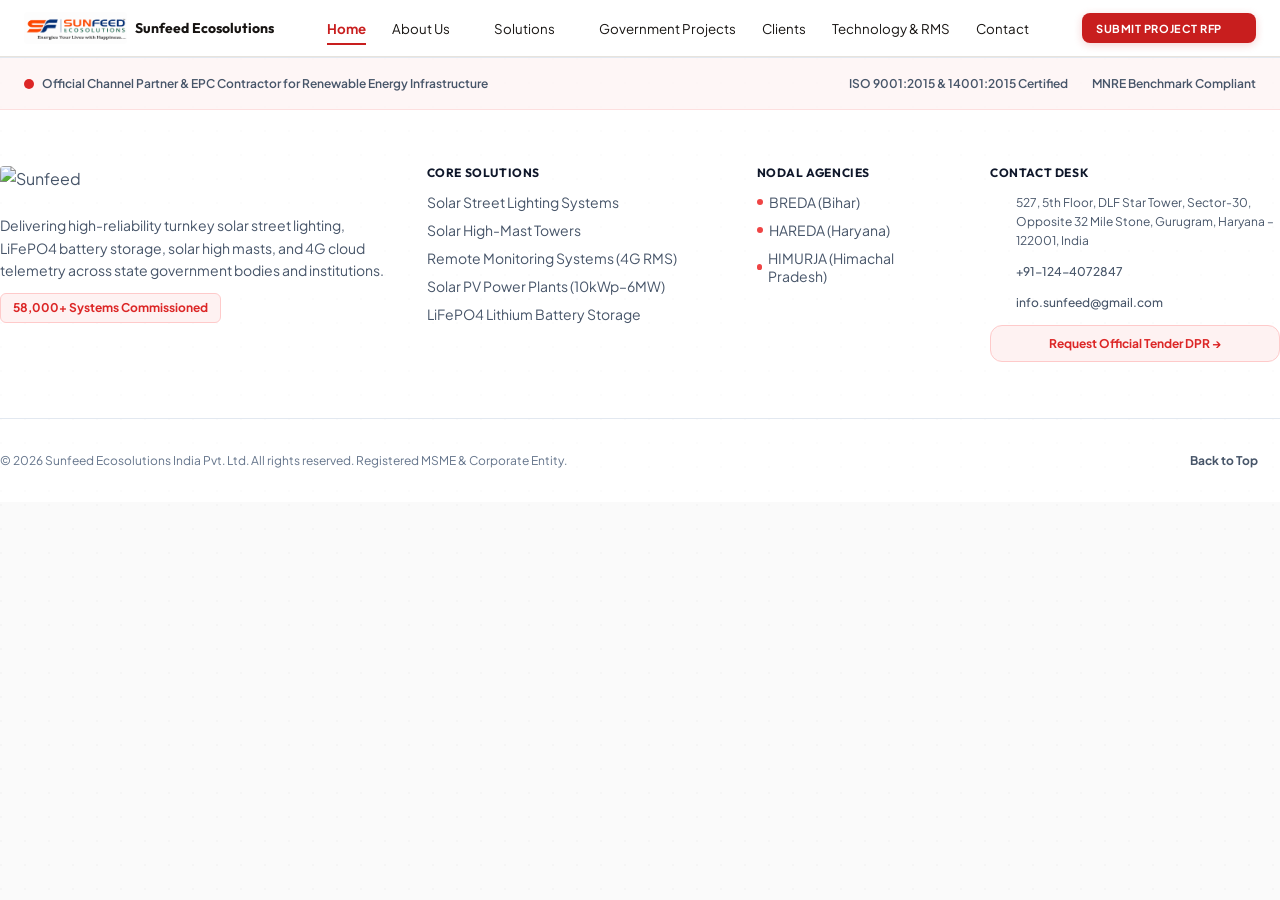
==== index.html @ 1a639eaf "changes" ====
<!DOCTYPE html>
<html lang="en">
<head>
  <meta charset="UTF-8" />
  <meta name="viewport" content="width=device-width, initial-scale=1.0" />
  <title>Sunfeed Ecosolutions India Pvt. Ltd. — Solar Energy & Infrastructure EPC</title>
  <meta name="description" content="Sunfeed Ecosolutions India Pvt. Ltd. (Est. 2016, CIN: U40300HR2016PTC058410) delivers turnkey solar street lighting, high-mast towers, solar PV plants, LiFePO4 battery storage, and 4G IoT remote monitoring systems for government, institutional, and infrastructure projects across India." />
  <meta name="keywords" content="Sunfeed Ecosolutions, Sunfeed India, solar street lighting, solar high mast, BREDA Bihar solar, HAREDA Haryana solar, HIMURJA Himachal solar, LiFePO4 battery, remote monitoring solar RMS, solar EPC contractor India, MGSSLY solar" />
  <meta name="author" content="Sunfeed Ecosolutions India Pvt. Ltd." />
  <meta name="robots" content="index, follow" />
  <link rel="icon" type="image/svg+xml" href="images/favicon.svg" />
  <link rel="canonical" href="https://www.sunfeed.in/" />

  <!-- Open Graph -->
  <meta property="og:type" content="website" />
  <meta property="og:url" content="https://www.sunfeed.in/" />
  <meta property="og:site_name" content="Sunfeed Ecosolutions India Pvt. Ltd." />
  <meta property="og:title" content="Sunfeed Ecosolutions — Solar Energy & Infrastructure EPC" />
  <meta property="og:description" content="Turnkey Solar Street Lighting, High-Mast Towers, LiFePO4 Battery Systems, and RMS Telemetry for Public & Commercial Infrastructure across India." />
  <meta property="og:image" content="https://www.sunfeed.in/sunfeed-logo.svg" />

  <!-- Twitter -->
  <meta property="twitter:card" content="summary_large_image" />
  <meta property="twitter:title" content="Sunfeed Ecosolutions India Pvt. Ltd." />
  <meta property="twitter:description" content="Delivering sustainable solar infrastructure, street lighting, and remote monitoring for government and institutional EPC projects." />

  <!-- Google Fonts -->
  <link rel="preconnect" href="https://fonts.googleapis.com" />
  <link rel="preconnect" href="https://fonts.gstatic.com" crossorigin />
  <link href="https://fonts.googleapis.com/css2?family=Plus+Jakarta+Sans:ital,wght@0,300;0,400;0,500;0,600;0,700;0,800;1,400;1,600&family=Outfit:wght@400;500;600;700;800&display=swap" rel="stylesheet" />

  <!-- Lucide Icons CDN -->
  <script src="https://unpkg.com/lucide@latest/dist/umd/lucide.js"></script>

  <!-- Styles -->
  <link rel="stylesheet" href="css/styles.css" />

  <!-- JSON-LD Schema -->
  <script type="application/ld+json">
  {
    "@context": "https://schema.org",
    "@graph": [
      {
        "@type": "Corporation",
        "name": "Sunfeed Ecosolutions India Pvt. Ltd.",
        "legalName": "Sunfeed Ecosolutions India Private Limited",
        "url": "https://www.sunfeed.in",
        "logo": "https://www.sunfeed.in/sunfeed-logo.svg",
        "foundingDate": "2016-03-01",
        "taxID": "06AALCS9171L1ZU",
        "identifier": "U40300HR2016PTC058410",
        "address": {
          "@type": "PostalAddress",
          "streetAddress": "527, 5th Floor, DLF Star Tower, Sector-30, Opposite 32 Mile Stone",
          "addressLocality": "Gurugram",
          "addressRegion": "Haryana",
          "postalCode": "122001",
          "addressCountry": "IN"
        }
      }
    ]
  }
  </script>
</head>
<body>
  <!-- Scroll Progress Bar -->
  <div id="scroll-progress" class="scroll-progress-bar"></div>

  <!-- HEADER / NAVBAR -->
  <header id="main-header" class="main-header">
    <!-- Utility Bar -->
    <!-- <div class="utility-bar">
      <div class="container utility-bar-inner">
        <div class="utility-left">
          <span class="status-dot"></span>
          <span>MNRE &amp; State Nodal Approved EPC Contractor (BREDA, HAREDA, HIMURJA)</span>
        </div>
        <div class="utility-right">
          <div class="utility-tools">
            <button type="button" id="btn-roi-estimator" class="utility-btn" title="Solar ROI Estimator">
              <i data-lucide="calculator"></i>
              <span class="hide-mobile">Solar ROI Estimator</span>
            </button>
            <button type="button" id="btn-ai-visualizer" class="utility-btn" title="AI Visualizer">
              <i data-lucide="sparkles"></i>
              <span class="hide-mobile">AI Visualizer</span>
            </button>
          </div>
          <div class="utility-separator"></div>
          <a href="tel:+919811200000" class="utility-contact">
            <i data-lucide="phone"></i>
            <span class="hide-xs">+91 98112 00000</span>
          </a>
          <div class="utility-separator hide-mobile"></div>
          <a href="mailto:info@sunfeed.in" class="utility-email hide-mobile">
            <i data-lucide="mail"></i>
            <span>info@sunfeed.in</span>
          </a>
        </div>
      </div>
    </div> -->

    <!-- Main Navbar -->
    <nav class="main-nav" id="main-nav">
      <div class="container nav-inner">
        <button type="button" class="logo-btn" onclick="navigateTo('home')" aria-label="Sunfeed Home">
          <img src="images/sunfeed_company_logo.png" alt="Sunfeed Ecosolutions" class="logo-img" />
          <span class="logo-text">Sunfeed Ecosolutions</span>
        </button>

        <!-- Desktop Nav Links -->
        <div class="nav-links" id="nav-links">
          <button type="button" class="nav-link active" data-page="home" onclick="navigateTo('home')">Home</button>
          
          <div class="nav-dropdown" onmouseenter="showDropdown('about')" onmouseleave="hideDropdown('about')">
            <button type="button" class="nav-link" data-page="about" onclick="navigateTo('about')">
              About Us <i data-lucide="chevron-down"></i>
            </button>
            <div class="dropdown-menu" id="dropdown-about">
              <button type="button" onclick="navigateTo('about')">Company Overview</button>
              <button type="button" onclick="navigateTo('leadership')">Leadership</button>
              <button type="button" onclick="navigateTo('certifications')">Certifications</button>
            </div>
          </div>

          <div class="nav-dropdown" onmouseenter="showDropdown('solutions')" onmouseleave="hideDropdown('solutions')">
            <button type="button" class="nav-link" data-page="solutions" onclick="navigateTo('solutions')">
              Solutions <i data-lucide="chevron-down"></i>
            </button>
            <div class="dropdown-menu" id="dropdown-solutions">
              <button type="button" onclick="navigateTo('solutions','sol-street-lighting')"><i data-lucide="sun"></i> Solar Street Lighting</button>
              <button type="button" onclick="navigateTo('solutions','sol-high-mast')"><i data-lucide="tower-control"></i> Solar High Mast</button>
              <button type="button" onclick="navigateTo('solutions','sol-solar-pv')"><i data-lucide="zap"></i> Solar PV Plants</button>
              <button type="button" onclick="navigateTo('solutions','sol-battery-storage')"><i data-lucide="battery-charging"></i> Battery Storage</button>
              <button type="button" onclick="navigateTo('solutions','sol-remote-monitoring')"><i data-lucide="activity"></i> Remote Monitoring</button>
              <button type="button" onclick="navigateTo('solutions','sol-amc-maintenance')"><i data-lucide="wrench"></i> AMC / O&amp;M</button>
            </div>
          </div>

          <button type="button" class="nav-link" data-page="government" onclick="navigateTo('government')">Government Projects</button>
          <button type="button" class="nav-link" data-page="clients" onclick="navigateTo('clients')">Clients</button>
          <button type="button" class="nav-link" data-page="technology" onclick="navigateTo('technology')">Technology &amp; RMS</button>
          <button type="button" class="nav-link" data-page="contact" onclick="navigateTo('contact')">Contact</button>
        </div>

        <!-- CTA Button -->
        <div class="nav-cta hide-tablet">
          <button type="button" class="btn-primary" onclick="navigateTo('contact')">
            SUBMIT PROJECT RFP <i data-lucide="arrow-right"></i>
          </button>
        </div>

        <!-- Mobile Menu Toggle -->
        <button type="button" class="mobile-menu-btn" id="mobile-menu-btn" aria-label="Toggle Menu">
          <i data-lucide="menu" id="menu-icon"></i>
        </button>
      </div>
    </nav>

    <!-- Mobile Menu -->
    <div class="mobile-menu" id="mobile-menu">
      <div class="mobile-tools">
        <button type="button" onclick="openModal('roi-modal')">
          <i data-lucide="calculator"></i> ROI Estimator
        </button>
        <button type="button" onclick="openModal('ai-modal')">
          <i data-lucide="sparkles"></i> AI Visualizer
        </button>
      </div>
      <div class="mobile-nav-links">
        <button type="button" onclick="navigateTo('home')">Home</button>
        <button type="button" onclick="navigateTo('about')">About Us</button>
        <button type="button" onclick="navigateTo('solutions')">Solutions</button>
        <button type="button" onclick="navigateTo('government')">Government Projects</button>
        <button type="button" onclick="navigateTo('clients')">Clients</button>
        <button type="button" onclick="navigateTo('technology')">Technology &amp; RMS</button>
        <button type="button" onclick="navigateTo('contact')">Contact</button>
      </div>
      <div class="mobile-cta">
        <button type="button" class="btn-primary full-width" onclick="navigateTo('contact')">
          SUBMIT PROJECT RFP <i data-lucide="arrow-right"></i>
        </button>
        <div class="mobile-contact-info">
          <a href="tel:+911244072847"><i data-lucide="phone"></i> +91-124-4072847</a>
          <a href="mailto:info@sunfeed.in"><i data-lucide="mail"></i> info@sunfeed.in</a>
        </div>
      </div>
    </div>
  </header>

  <!-- MAIN CONTENT AREA -->
  <main id="main-content">
    <!-- Pages will be rendered here by JavaScript -->
  </main>

  <!-- FOOTER -->
  <footer class="site-footer">
    <div class="footer-highlight-strip">
      <div class="container footer-highlight-inner">
        <div class="footer-highlight-left">
          <span class="highlight-dot"></span>
          <span>Official Channel Partner &amp; EPC Contractor for Renewable Energy Infrastructure</span>
        </div>
        <div class="footer-highlight-right">
          <span>ISO 9001:2015 &amp; 14001:2015 Certified</span>
          <span>MNRE Benchmark Compliant</span>
        </div>
      </div>
    </div>

    <div class="container footer-grid">
      <div class="footer-col footer-brand">
        <img src="images/sunfeed-logo.jpeg" alt="Sunfeed" class="footer-logo" />
        <p>Delivering high-reliability turnkey solar street lighting, LiFePO4 battery storage, solar high masts, and 4G cloud telemetry across state government bodies and institutions.</p>
        <span class="footer-badge">58,000+ Systems Commissioned</span>
      </div>

      <div class="footer-col">
        <h4>Core Solutions</h4>
        <ul>
          <li><button type="button" onclick="navigateTo('solutions')">Solar Street Lighting Systems</button></li>
          <li><button type="button" onclick="navigateTo('solutions')">Solar High-Mast Towers</button></li>
          <li><button type="button" onclick="navigateTo('technology')">Remote Monitoring Systems (4G RMS)</button></li>
          <li><button type="button" onclick="navigateTo('solutions')">Solar PV Power Plants (10kWp–6MW)</button></li>
          <li><button type="button" onclick="navigateTo('solutions')">LiFePO4 Lithium Battery Storage</button></li>
        </ul>
      </div>

      <div class="footer-col">
        <h4>Nodal Agencies</h4>
        <ul>
          <li><button type="button" onclick="navigateTo('clients')"><span class="dot red"></span> BREDA (Bihar)</button></li>
          <li><button type="button" onclick="navigateTo('clients')"><span class="dot red"></span> HAREDA (Haryana)</button></li>
          <li><button type="button" onclick="navigateTo('clients')"><span class="dot red"></span> HIMURJA (Himachal Pradesh)</button></li>
        </ul>
      </div>

      <div class="footer-col">
        <h4>Contact Desk</h4>
        <div class="footer-contact">
          <div class="footer-contact-item">
            <i data-lucide="map-pin"></i>
            <span>527, 5th Floor, DLF Star Tower, Sector-30, Opposite 32 Mile Stone, Gurugram, Haryana – 122001, India</span>
          </div>
          <div class="footer-contact-item">
            <i data-lucide="phone"></i>
            <a href="tel:+911244072847">+91-124-4072847</a>
          </div>
          <div class="footer-contact-item">
            <i data-lucide="mail"></i>
            <a href="mailto:info.sunfeed@gmail.com">info.sunfeed@gmail.com</a>
          </div>
          <button type="button" class="btn-outline full-width" onclick="navigateTo('contact')">
            Request Official Tender DPR →
          </button>
        </div>
      </div>
    </div>

    <div class="container footer-bottom">
      <p>© 2026 Sunfeed Ecosolutions India Pvt. Ltd. All rights reserved. Registered MSME &amp; Corporate Entity.</p>
      <button type="button" class="back-to-top" onclick="scrollToTop()">
        Back to Top <i data-lucide="arrow-up"></i>
      </button>
    </div>
  </footer>

  <!-- Sticky Mobile Bottom Bar -->
  <div class="sticky-mobile-bar" id="sticky-mobile-bar">
    <a href="tel:+919811200000" class="sticky-phone" aria-label="Call">
      <i data-lucide="phone"></i>
    </a>
    <button type="button" class="btn-primary flex-1" onclick="navigateTo('contact')">
      Submit RFP Inquiry <i data-lucide="arrow-right"></i>
    </button>
  </div>

  <!-- ROI Estimator Modal -->
  <div class="modal-overlay" id="roi-modal" role="dialog" aria-modal="true" aria-label="Solar ROI Estimator">
    <div class="modal-content">
      <button type="button" class="modal-close" onclick="closeModal('roi-modal')" aria-label="Close">&times;</button>
      <h2>Solar ROI & Energy Savings Estimator</h2>
      <div class="roi-form">
        <div class="form-group">
          <label for="roi-quantity">Number of Solar Street Lights</label>
          <input type="number" id="roi-quantity" value="100" min="1" />
        </div>
        <div class="form-group">
          <label for="roi-wattage">LED Wattage (W)</label>
          <select id="roi-wattage">
            <option value="20">20W</option>
            <option value="30" selected>30W</option>
            <option value="40">40W</option>
          </select>
        </div>
        <div class="form-group">
          <label for="roi-hours">Operating Hours/Night</label>
          <input type="number" id="roi-hours" value="10" min="6" max="14" />
        </div>
        <div class="form-group">
          <label for="roi-rate">Grid Electricity Rate (₹/kWh)</label>
          <input type="number" id="roi-rate" value="8" min="1" step="0.5" />
        </div>
        <button type="button" class="btn-primary full-width" onclick="calculateROI()">Calculate Savings</button>
        <div id="roi-results" class="roi-results hidden"></div>
      </div>
    </div>
  </div>

  <!-- AI Visualizer Modal -->
  <div class="modal-overlay" id="ai-modal" role="dialog" aria-modal="true" aria-label="AI Solar Visualizer">
    <div class="modal-content">
      <button type="button" class="modal-close" onclick="closeModal('ai-modal')" aria-label="Close">&times;</button>
      <h2>AI-Assisted Solar Lighting Layout Visualizer</h2>
      <div class="ai-form">
        <div class="form-group">
          <label for="ai-area">Project Area Type</label>
          <select id="ai-area">
            <option value="road">Village Road (Single Lane)</option>
            <option value="highway">Highway / Main Road</option>
            <option value="campus">Campus / Institutional</option>
            <option value="junction">Junction / Roundabout</option>
          </select>
        </div>
        <div class="form-group">
          <label for="ai-length">Road/Area Length (meters)</label>
          <input type="number" id="ai-length" value="500" min="50" />
        </div>
        <div class="form-group">
          <label for="ai-spacing">Pole Spacing (meters)</label>
          <input type="number" id="ai-spacing" value="30" min="15" max="50" />
        </div>
        <button type="button" class="btn-primary full-width" onclick="calculateAILayout()">Generate Layout Estimate</button>
        <div id="ai-results" class="roi-results hidden"></div>
        <button type="button" class="btn-outline full-width mt-3 hidden" id="ai-request-survey" onclick="navigateTo('contact'); closeModal('ai-modal');">
          Request Formal Site Survey →
        </button>
      </div>
    </div>
  </div>

  <!-- Floating Advisory Banner -->
  <div class="advisory-banner hidden" id="advisory-banner">
    <button type="button" class="advisory-close" onclick="dismissAdvisory()" aria-label="Dismiss">&times;</button>
    <div class="advisory-content">
      <div class="advisory-icon"><i data-lucide="sparkles"></i></div>
      <div class="advisory-text">
        <strong>Planning a Government Solar Tender?</strong>
        <p>Sunfeed provides BOQ estimations, MNRE/IEC compliance docs, and turnkey engineering support.</p>
        <div class="advisory-actions">
          <button type="button" class="btn-primary btn-sm" onclick="navigateTo('contact'); dismissAdvisory();">Submit RFP Inquiry</button>
          <a href="tel:+911244072847" class="advisory-call">Call Desk</a>
        </div>
      </div>
    </div>
  </div>

  <!-- Fullscreen Image Modal -->
  <div class="modal-overlay" id="image-modal" role="dialog" aria-modal="true" aria-label="Image Viewer" onclick="if(event.target===this||!event.target.closest('img'))closeImageModal()">
    <div style="position:relative;display:flex;align-items:center;justify-content:center;width:100%;height:100%;padding:24px;">
      <button type="button" onclick="closeImageModal()" aria-label="Close" style="position:fixed;top:16px;right:16px;z-index:9999;width:40px;height:40px;border-radius:50%;background:rgba(0,0,0,0.7);color:white;font-size:24px;display:flex;align-items:center;justify-content:center;cursor:pointer;border:none;">&times;</button>
      <img id="image-modal-img" src="" alt="Full view" style="max-width:90vw;max-height:90vh;object-fit:contain;border-radius:8px;box-shadow:0 20px 60px rgba(0,0,0,0.5);">
    </div>
  </div>

  <!-- Contact Success Popup -->
  <div class="modal-overlay" id="contact-success-popup" role="dialog" aria-modal="true" aria-label="Submission Confirmation" onclick="if(event.target===this)closeContactSuccessPopup()">
    <div class="modal-content" style="max-width:460px;text-align:center;padding:40px 32px;">
      <button type="button" class="modal-close" onclick="closeContactSuccessPopup()" aria-label="Close">&times;</button>
      <div style="width:64px;height:64px;border-radius:50%;background:#F0FDF4;display:flex;align-items:center;justify-content:center;margin:0 auto 20px;">
        <i data-lucide="check-circle" style="width:36px;height:36px;color:#16A34A;"></i>
      </div>
      <h2 style="font-size:22px;font-weight:800;margin-bottom:8px;color:#0F172A;">We Got Your Request!</h2>
      <p style="font-size:15px;color:#475569;line-height:1.7;margin-bottom:6px;">
        Hey <strong id="popup-user-name">there</strong>, thank you for reaching out.
      </p>
      <p style="font-size:14px;color:#64748B;line-height:1.7;margin-bottom:24px;">
        Our project desk team will review your inquiry and get back to you within <strong>24–48 hours</strong>. For urgent matters, feel free to call us directly.
      </p>
      <div style="display:flex;gap:12px;justify-content:center;flex-wrap:wrap;">
        <a href="tel:+911244072847" class="btn-outline" style="font-size:13px;padding:10px 20px;text-decoration:none;">
          <i data-lucide="phone" style="width:14px;height:14px;"></i> Call Now
        </a>
        <button type="button" class="btn-primary" onclick="closeContactSuccessPopup()" style="font-size:13px;padding:10px 20px;">
          Got it <i data-lucide="thumbs-up" style="width:14px;height:14px;"></i>
        </button>
      </div>
    </div>
  </div>

  <script src="js/data.js"></script>
  <script src="js/app.js"></script>
  <script src="js/pages.js"></script>
</body>
</html>
---- css/styles.css ----
/* ==========================================================
   SUNFEED ECOSOLUTIONS - STATIC SITE STYLES
   ========================================================== */

/* Reset & Base */
*, *::before, *::after {
  box-sizing: border-box;
  margin: 0;
  padding: 0;
}

:root {
  --red: #DC2626;
  --red-hover: #B91C1C;
  --red-dark: #991B1B;
  --red-light: rgba(220, 38, 38, 0.08);
  --red-subtle: #FEF2F2;
  --red-border: #FECACA;
  --dark: #0F172A;
  --dark-accent: #171412;
  --slate: #475569;
  --slate-light: #64748B;
  --muted: #6B6560;
  --green: #059669;
  --gold: #F0B429;
  --bg-body: #FAFAFA;
  --bg-white: #FFFFFF;
  --bg-muted: #F8FAFC;
  --bg-warm: #F7F5F2;
  --border: #E2E8F0;
  --border-warm: #E7E3DD;
  --text-main: #0F172A;
  --text-muted: #475569;
  --radius-sm: 8px;
  --radius-md: 12px;
  --radius-lg: 16px;
  --radius-xl: 20px;
  --shadow-sm: 0 1px 3px rgba(0,0,0,0.04);
  --shadow-md: 0 4px 12px rgba(0,0,0,0.06);
  --shadow-lg: 0 14px 28px -4px rgba(0,0,0,0.08);
  --shadow-xl: 0 20px 40px -8px rgba(0,0,0,0.12);
  --transition: 0.25s cubic-bezier(0.4, 0, 0.2, 1);
}

html {
  scroll-behavior: smooth;
}

body {
  font-family: 'Plus Jakarta Sans', -apple-system, BlinkMacSystemFont, 'Segoe UI', Roboto, sans-serif;
  color: var(--text-main);
  background-color: var(--bg-body);
  overflow-x: hidden;
  line-height: 1.6;
  -webkit-font-smoothing: antialiased;
  /* Subtle texture overlay */
  background-image:
    radial-gradient(circle at 1px 1px, rgba(0,0,0,0.018) 1px, transparent 0);
  background-size: 24px 24px;
}

/* ==========================================================
   SCROLL-DRIVEN SCALE ANIMATION
   Elements grow from small to full size on scroll-in,
   and shrink back when scrolling away.
   ========================================================== */
.scroll-scale {
  opacity: 0;
  transform: scale(0.85) translateY(30px);
  transition: opacity 0.5s cubic-bezier(0.4, 0, 0.2, 1),
              transform 0.5s cubic-bezier(0.4, 0, 0.2, 1);
  will-change: opacity, transform;
}

.scroll-scale.in-view {
  opacity: 1;
  transform: scale(1) translateY(0);
}

/* Stagger delays for grid children */
.scroll-scale[data-delay="1"] { transition-delay: 0.06s; }
.scroll-scale[data-delay="2"] { transition-delay: 0.12s; }
.scroll-scale[data-delay="3"] { transition-delay: 0.18s; }
.scroll-scale[data-delay="4"] { transition-delay: 0.24s; }
.scroll-scale[data-delay="5"] { transition-delay: 0.30s; }
.scroll-scale[data-delay="6"] { transition-delay: 0.36s; }
.scroll-scale[data-delay="7"] { transition-delay: 0.42s; }
.scroll-scale[data-delay="8"] { transition-delay: 0.48s; }

/* Respect reduced motion */
@media (prefers-reduced-motion: reduce) {
  .scroll-scale {
    opacity: 1 !important;
    transform: none !important;
    transition: none !important;
  }
}

h1, h2, h3, h4, h5, h6 {
  font-family: 'Outfit', 'Plus Jakarta Sans', sans-serif;
  letter-spacing: -0.02em;
  line-height: 1.2;
}

a { color: inherit; text-decoration: none; }
button { cursor: pointer; border: none; background: none; font-family: inherit; }
img { max-width: 100%; height: auto; display: block; }
ul { list-style: none; }

::selection {
  background: rgba(220, 38, 38, 0.2);
  color: var(--dark);
}

/* Scrollbar */
::-webkit-scrollbar { width: 8px; height: 8px; }
::-webkit-scrollbar-track { background: #F1F5F9; }
::-webkit-scrollbar-thumb { background: #CBD5E1; border-radius: 4px; }
::-webkit-scrollbar-thumb:hover { background: var(--red); }

/* Container */
.container {
  max-width: 1280px;
  margin: 0 auto;
  padding: 0 16px;
}
@media (min-width: 640px) { .container { padding: 0 24px; } }

/* Utilities */
.hidden { display: none !important; }
.flex-1 { flex: 1; }
.full-width { width: 100%; }
.mt-3 { margin-top: 12px; }
.text-center { text-align: center; }

/* ==========================================================
   SCROLL PROGRESS BAR
   ========================================================== */
.scroll-progress-bar {
  position: fixed;
  top: 0;
  left: 0;
  height: 3px;
  background: linear-gradient(to right, var(--red), #EF4444, #FB7185);
  width: 0%;
  z-index: 99999;
  transition: width 0.1s linear;
}

/* ==========================================================
   HEADER / NAVBAR
   ========================================================== */
.main-header {
  position: sticky;
  top: 0;
  z-index: 1000;
  width: 100%;
}

/* Utility Bar */
.utility-bar {
  background: var(--dark-accent);
  color: white;
  font-size: 11px;
  border-bottom: 1px solid #221D19;
}

.utility-bar-inner {
  display: flex;
  align-items: center;
  justify-content: space-between;
  padding-top: 4px;
  padding-bottom: 4px;
}

.utility-left {
  display: flex;
  align-items: center;
  gap: 8px;
  color: rgba(255,255,255,0.7);
  font-weight: 500;
}

.status-dot {
  width: 6px;
  height: 6px;
  border-radius: 50%;
  background: #1FA35C;
  box-shadow: 0 0 6px #1FA35C;
  flex-shrink: 0;
}

.utility-right {
  display: flex;
  align-items: center;
}

.utility-tools {
  display: none;
  align-items: center;
  gap: 12px;
  padding-right: 12px;
}
@media (min-width: 640px) { .utility-tools { display: flex; } }

.utility-btn {
  display: inline-flex;
  align-items: center;
  gap: 6px;
  color: rgba(255,255,255,0.8);
  transition: color var(--transition);
  font-size: 11px;
  font-weight: 500;
}
.utility-btn:hover { color: var(--gold); }
.utility-btn i, .utility-btn svg { width: 12px; height: 12px; color: var(--gold); }

.utility-separator {
  width: 1px;
  height: 12px;
  background: rgba(255,255,255,0.2);
  margin: 0 2px;
}

.utility-contact {
  display: flex;
  align-items: center;
  gap: 6px;
  color: rgba(255,255,255,0.9);
  padding: 0 12px;
  transition: color var(--transition);
}
.utility-contact:hover { color: #C81E1E; }
.utility-contact i, .utility-contact svg { width: 12px; height: 12px; color: #C81E1E; }

.utility-email {
  display: flex;
  align-items: center;
  gap: 6px;
  padding-left: 12px;
  color: white;
  font-weight: 700;
  transition: color var(--transition);
}
.utility-email:hover { color: #C81E1E; }
.utility-email i, .utility-email svg { width: 12px; height: 12px; color: #C81E1E; }

/* Main Nav */
.main-nav {
  background: white;
  border-bottom: 1px solid var(--border-warm);
  transition: box-shadow 0.2s;
}
.main-nav.scrolled { box-shadow: 0 4px 12px rgba(0,0,0,0.06); }

.nav-inner {
  display: flex;
  align-items: center;
  justify-content: space-between;
  height: 56px;
  gap: 16px;
}

.logo-btn {
  display: flex;
  align-items: center;
  gap: 8px;
  flex-shrink: 0;
}
.logo-img { height: 32px; width: auto; border-radius: 4px; }
.logo-text { font-family: 'Outfit', sans-serif; font-weight: 700; font-size: 14px; color: var(--dark-accent); }

/* Nav Links */
.nav-links {
  display: none;
  align-items: center;
  gap: 2px;
  font-size: 12.5px;
  font-weight: 600;
}
@media (min-width: 1200px) { .nav-links { display: flex; } }

.nav-link {
  position: relative;
  padding: 8px 12px;
  color: var(--dark-accent);
  transition: color var(--transition);
  display: flex;
  align-items: center;
  gap: 4px;
  white-space: nowrap;
}
.nav-link:hover, .nav-link.active { color: #C81E1E; font-weight: 700; }
.nav-link.active::after {
  content: '';
  position: absolute;
  bottom: 0;
  left: 12px;
  right: 12px;
  height: 2px;
  background: #C81E1E;
}
.nav-link i, .nav-link svg { width: 14px; height: 14px; color: var(--slate-light); }

/* Dropdowns */
.nav-dropdown { position: relative; }
.dropdown-menu {
  position: absolute;
  top: 100%;
  left: 0;
  min-width: 240px;
  background: white;
  border-radius: var(--radius-md);
  box-shadow: var(--shadow-xl);
  border: 1px solid var(--border-warm);
  padding: 8px 0;
  z-index: 100;
  display: none;
  animation: fadeIn 0.15s ease;
}
.dropdown-menu.show { display: block; }
.dropdown-menu button {
  display: flex;
  align-items: center;
  gap: 10px;
  width: 100%;
  text-align: left;
  padding: 10px 16px;
  font-size: 12px;
  font-weight: 500;
  color: var(--dark-accent);
  transition: all var(--transition);
}
.dropdown-menu button:hover { background: #F8FAFC; color: #C81E1E; }
.dropdown-menu button i, .dropdown-menu button svg { width: 16px; height: 16px; color: #C81E1E; }

/* Nav CTA */
.nav-cta .btn-primary { font-size: 11px; padding: 8px 14px; }

/* Mobile Menu Button */
.mobile-menu-btn {
  display: flex;
  padding: 6px;
  border-radius: var(--radius-sm);
  border: 1px solid var(--border);
  color: var(--dark-accent);
}
.mobile-menu-btn i, .mobile-menu-btn svg { width: 20px; height: 20px; }
@media (min-width: 1200px) { .mobile-menu-btn { display: none; } }

/* Mobile Menu */
.mobile-menu {
  display: none;
  background: white;
  border-bottom: 1px solid var(--border-warm);
  box-shadow: var(--shadow-xl);
  padding: 16px 24px;
  max-height: 85vh;
  overflow-y: auto;
}
.mobile-menu.open { display: block; }
@media (min-width: 1200px) { .mobile-menu { display: none !important; } }

.mobile-tools {
  display: grid;
  grid-template-columns: 1fr 1fr;
  gap: 8px;
  padding-bottom: 12px;
  border-bottom: 1px solid #F1F5F9;
  margin-bottom: 12px;
}
.mobile-tools button {
  padding: 10px;
  border-radius: var(--radius-md);
  background: #F8FAFC;
  border: 1px solid var(--border);
  font-size: 12px;
  font-weight: 700;
  display: flex;
  align-items: center;
  justify-content: center;
  gap: 6px;
  color: var(--dark-accent);
}
.mobile-tools button i, .mobile-tools button svg { width: 16px; height: 16px; color: var(--gold); }

.mobile-nav-links {
  display: flex;
  flex-direction: column;
  gap: 4px;
}
.mobile-nav-links button {
  text-align: left;
  padding: 10px 16px;
  border-radius: var(--radius-sm);
  font-size: 14px;
  font-weight: 600;
  color: var(--dark-accent);
  transition: all var(--transition);
}
.mobile-nav-links button:hover,
.mobile-nav-links button.active { background: var(--red-subtle); color: #C81E1E; font-weight: 700; }

.mobile-cta {
  padding-top: 16px;
  border-top: 1px solid #F1F5F9;
  margin-top: 16px;
}
.mobile-contact-info {
  display: flex;
  flex-direction: column;
  gap: 6px;
  margin-top: 12px;
  font-size: 12px;
}
.mobile-contact-info a {
  display: flex;
  align-items: center;
  gap: 8px;
  color: var(--slate);
}
.mobile-contact-info a i, .mobile-contact-info a svg { width: 14px; height: 14px; color: #C81E1E; }

@keyframes fadeIn {
  from { opacity: 0; transform: translateY(-4px); }
  to { opacity: 1; transform: translateY(0); }
}

.hide-mobile { display: none; }
@media (min-width: 640px) { .hide-mobile { display: inline-flex; } }
.hide-xs { display: none; }
@media (min-width: 480px) { .hide-xs { display: inline; } }
.hide-tablet { display: none; }
@media (min-width: 1024px) { .hide-tablet { display: flex; } }

/* ==========================================================
   BUTTONS
   ========================================================== */
.btn-primary {
  display: inline-flex;
  align-items: center;
  justify-content: center;
  gap: 6px;
  background: #C81E1E;
  color: white;
  padding: 10px 16px;
  border-radius: var(--radius-sm);
  font-size: 12px;
  font-weight: 700;
  text-transform: uppercase;
  letter-spacing: 0.05em;
  transition: all var(--transition);
  box-shadow: 0 2px 8px rgba(200,30,30,0.2);
}
.btn-primary:hover {
  background: #A81717;
  transform: translateY(-1px);
  box-shadow: 0 8px 20px rgba(200,30,30,0.3);
}
.btn-primary i, .btn-primary svg { width: 14px; height: 14px; }
.btn-primary.btn-sm { padding: 6px 12px; font-size: 11px; }

.btn-secondary {
  display: inline-flex;
  align-items: center;
  gap: 6px;
  background: var(--dark);
  color: white;
  padding: 10px 16px;
  border-radius: var(--radius-sm);
  font-size: 12px;
  font-weight: 700;
  transition: all var(--transition);
}
.btn-secondary:hover { background: #1E293B; transform: translateY(-1px); }

.btn-outline {
  display: inline-flex;
  align-items: center;
  justify-content: center;
  gap: 6px;
  background: var(--red-subtle);
  color: var(--red);
  border: 1px solid var(--red-border);
  padding: 10px 16px;
  border-radius: var(--radius-md);
  font-size: 12px;
  font-weight: 700;
  transition: all var(--transition);
}
.btn-outline:hover { background: var(--red); color: white; border-color: var(--red); }

.btn-ghost {
  display: inline-flex;
  align-items: center;
  gap: 4px;
  font-size: 12px;
  font-weight: 700;
  color: #C81E1E;
  transition: color var(--transition);
}
.btn-ghost:hover { color: #A81717; text-decoration: underline; }
.btn-ghost i, .btn-ghost svg { width: 14px; height: 14px; }

/* ==========================================================
   HERO SECTION
   ========================================================== */
.hero {
  position: relative;
  width: 100%;
  min-height: 75vh;
  display: flex;
  align-items: center;
  overflow: hidden;
  background: #0F172A;
  user-select: none;
}
@media (min-width: 640px) { .hero { min-height: 82vh; } }
@media (min-width: 1024px) { .hero { min-height: 86vh; } }

.hero-slides {
  position: absolute;
  inset: 0;
  z-index: 0;
}

.hero-slide {
  position: absolute;
  inset: 0;
  opacity: 0;
  transition: opacity 1s ease-in-out;
}
.hero-slide.active { opacity: 1; }
.hero-slide img {
  width: 100%;
  height: 100%;
  object-fit: cover;
  object-position: center top;
}

.hero-content {
  position: relative;
  z-index: 10;
  width: 100%;
  padding: 64px 0;
}
@media (min-width: 640px) { .hero-content { padding: 96px 0; } }
@media (min-width: 1024px) { .hero-content { padding: 128px 0; } }

.hero-text {
  max-width: 720px;
  animation: fadeSlideUp 0.6s ease forwards;
}

.hero-text h1 {
  font-size: 1.875rem;
  font-weight: 800;
  color: white;
  line-height: 1.14;
  text-shadow: 0 2px 8px rgba(0,0,0,0.5);
}
@media (min-width: 640px) { .hero-text h1 { font-size: 3rem; } }
@media (min-width: 1024px) { .hero-text h1 { font-size: 3.75rem; } }

.hero-text .highlight { color: var(--gold); font-weight: 900; display: block; margin-top: 4px; }
@media (min-width: 640px) { .hero-text .highlight { display: inline; margin-top: 0; } }

.hero-text p {
  color: #F1F5F9;
  font-size: 14px;
  line-height: 1.7;
  margin-top: 16px;
  max-width: 560px;
  text-shadow: 0 1px 4px rgba(0,0,0,0.4);
}
@media (min-width: 640px) { .hero-text p { font-size: 16px; } }
@media (min-width: 1024px) { .hero-text p { font-size: 18px; } }

.hero-dots {
  position: absolute;
  bottom: 24px;
  left: 0;
  right: 0;
  z-index: 10;
  display: flex;
  justify-content: center;
  gap: 8px;
}
.hero-dot {
  height: 6px;
  border-radius: 999px;
  transition: all 0.5s ease;
  background: rgba(255,255,255,0.4);
  width: 8px;
}
.hero-dot.active { width: 32px; background: var(--gold); }

@keyframes fadeSlideUp {
  from { opacity: 0; transform: translateY(16px); }
  to { opacity: 1; transform: translateY(0); }
}

/* ==========================================================
   PAGE BANNER
   ========================================================== */
.page-banner {
  position: relative;
  background: linear-gradient(to bottom right, #171412, #1E1916, #221D19);
  color: white;
  min-height: 260px;
  display: flex;
  align-items: center;
  overflow: hidden;
  border-bottom: 1px solid #2B241F;
  padding: 48px 0;
}
@media (min-width: 768px) { .page-banner { min-height: 340px; padding: 64px 0; } }

.page-banner .banner-grid {
  position: absolute;
  inset: 0;
  opacity: 0.05;
  background-image: radial-gradient(#F0B429 1px, transparent 1px), linear-gradient(to right, #F0B429 1px, transparent 1px), linear-gradient(to bottom, #F0B429 1px, transparent 1px);
  background-size: 40px 40px;
  pointer-events: none;
}

.page-banner .breadcrumb {
  display: flex;
  align-items: center;
  gap: 8px;
  font-size: 12px;
  font-weight: 600;
  color: rgba(255,255,255,0.6);
  margin-bottom: 14px;
}
.page-banner .breadcrumb button {
  display: flex;
  align-items: center;
  gap: 4px;
  color: rgba(255,255,255,0.7);
  transition: color var(--transition);
}
.page-banner .breadcrumb button:hover { color: var(--gold); }
.page-banner .breadcrumb i, .page-banner .breadcrumb svg { width: 14px; height: 14px; }
.page-banner .breadcrumb .current { color: var(--gold); font-weight: 700; }

.page-banner .banner-badge {
  display: inline-flex;
  align-items: center;
  gap: 8px;
  padding: 4px 12px;
  border-radius: 999px;
  background: rgba(200,30,30,0.9);
  border: 1px solid #C81E1E;
  color: white;
  font-size: 12px;
  font-weight: 700;
  letter-spacing: 0.03em;
  margin-bottom: 12px;
}
.page-banner .banner-badge i, .page-banner .banner-badge svg { width: 14px; height: 14px; }

.page-banner h1 {
  font-size: 1.875rem;
  font-weight: 800;
  color: white;
  max-width: 720px;
}
@media (min-width: 640px) { .page-banner h1 { font-size: 2.25rem; } }
@media (min-width: 1024px) { .page-banner h1 { font-size: 3rem; } }

.page-banner .banner-subtitle {
  color: rgba(255,255,255,0.8);
  font-size: 14px;
  line-height: 1.6;
  max-width: 640px;
  margin-top: 12px;
}
@media (min-width: 640px) { .page-banner .banner-subtitle { font-size: 16px; } }

/* Banner with background image */
.page-banner.page-banner-img {
  background-size: 100% 100%;
  background-position: center center;
  background-repeat: no-repeat;
  background-color: #171412;
  min-height: 360px;
  padding: 64px 0;
}
@media (min-width: 768px) { .page-banner.page-banner-img { min-height: 450px; padding: 80px 0; } }
@media (min-width: 1024px) { .page-banner.page-banner-img { min-height: 520px; padding: 96px 0; } }
.page-banner.page-banner-img::after {
  content: '';
  position: absolute;
  inset: 0;
  background: linear-gradient(to right, rgba(23,20,18,0.55) 0%, rgba(30,25,22,0.40) 50%, rgba(34,29,25,0.25) 100%);
  z-index: 1;
  pointer-events: none;
}
.page-banner.page-banner-img .banner-grid {
  z-index: 2;
}

/* ==========================================================
   SECTION STYLES
   ========================================================== */
.section {
  padding: 80px 0;
}
.section-warm {
  background-color: var(--bg-warm);
  background-image: radial-gradient(circle at 1px 1px, rgba(0,0,0,0.015) 1px, transparent 0);
  background-size: 24px 24px;
  border-bottom: 1px solid var(--border-warm);
}
.section-white {
  background-color: white;
  background-image: radial-gradient(circle at 1px 1px, rgba(0,0,0,0.012) 1px, transparent 0);
  background-size: 24px 24px;
  border-bottom: 1px solid var(--border-warm);
}

.section-header {
  margin-bottom: 48px;
}
.section-header .badge {
  display: inline-flex;
  align-items: center;
  gap: 8px;
  padding: 4px 12px;
  border-radius: 6px;
  background: rgba(220,38,38,0.1);
  color: #C81E1E;
  font-size: 11px;
  font-weight: 700;
  text-transform: uppercase;
  letter-spacing: 0.05em;
  margin-bottom: 12px;
}
.section-header .badge i, .section-header .badge svg { width: 14px; height: 14px; }
.section-header .badge.green { background: rgba(5,150,105,0.1); color: #059669; }

.section-header h2 {
  font-size: 1.875rem;
  font-weight: 800;
  color: var(--dark-accent);
}
@media (min-width: 640px) { .section-header h2 { font-size: 2.25rem; } }

.section-header p {
  color: var(--muted);
  font-size: 14px;
  margin-top: 8px;
  max-width: 640px;
  line-height: 1.6;
}
@media (min-width: 640px) { .section-header p { font-size: 16px; } }

.section-top {
  display: flex;
  flex-direction: column;
  gap: 24px;
  margin-bottom: 48px;
}
@media (min-width: 768px) {
  .section-top {
    flex-direction: row;
    align-items: flex-end;
    justify-content: space-between;
  }
}

/* ==========================================================
   CARDS
   ========================================================== */
.card {
  background: white;
  border: 1px solid var(--border-warm);
  border-radius: var(--radius-xl);
  padding: 24px;
  box-shadow: var(--shadow-sm);
  transition: all var(--transition);
  display: flex;
  flex-direction: column;
  justify-content: space-between;
}
.card:hover {
  transform: translateY(-3px);
  border-color: var(--red-border);
  box-shadow: var(--shadow-lg);
}

.card-icon {
  width: 48px;
  height: 48px;
  border-radius: var(--radius-md);
  background: var(--red-subtle);
  color: #C81E1E;
  display: flex;
  align-items: center;
  justify-content: center;
  margin-bottom: 16px;
  transition: transform var(--transition);
}
.card:hover .card-icon { transform: scale(1.05); }
.card-icon i, .card-icon svg { width: 24px; height: 24px; }

.card h3 {
  font-size: 18px;
  font-weight: 700;
  color: var(--dark-accent);
  margin-bottom: 8px;
  transition: color var(--transition);
}
.card:hover h3 { color: #C81E1E; }

.card p {
  font-size: 12px;
  color: var(--muted);
  line-height: 1.6;
  margin-bottom: 16px;
}

.card-footer {
  padding-top: 16px;
  border-top: 1px solid var(--border-warm);
  display: flex;
  align-items: center;
  justify-content: space-between;
}

/* Grid Layouts */
.grid-2 { display: grid; grid-template-columns: 1fr; gap: 24px; }
@media (min-width: 768px) { .grid-2 { grid-template-columns: repeat(2, 1fr); } }

.grid-3 { display: grid; grid-template-columns: 1fr; gap: 24px; }
@media (min-width: 768px) { .grid-3 { grid-template-columns: repeat(2, 1fr); } }
@media (min-width: 1024px) { .grid-3 { grid-template-columns: repeat(3, 1fr); } }

.grid-4 { display: grid; grid-template-columns: 1fr; gap: 24px; }
@media (min-width: 768px) { .grid-4 { grid-template-columns: repeat(2, 1fr); } }
@media (min-width: 1024px) { .grid-4 { grid-template-columns: repeat(4, 1fr); } }

/* ==========================================================
   BENEFIT CARDS (Why Sunfeed section on home) - FLIP ANIMATION
   ========================================================== */
.benefit-card {
  position: relative;
  border-radius: var(--radius-xl);
  height: 0;
  padding-bottom: 100%; /* Square aspect ratio */
  perspective: 1000px;
  cursor: pointer;
}

.benefit-card-inner {
  position: absolute;
  top: 0;
  left: 0;
  width: 100%;
  height: 100%;
  transition: transform 0.8s cubic-bezier(0.4, 0, 0.2, 1);
  transform-style: preserve-3d;
}

.benefit-card:hover .benefit-card-inner,
.benefit-card.flipped .benefit-card-inner {
  transform: rotateY(180deg);
}

.benefit-card-front,
.benefit-card-back {
  position: absolute;
  top: 0;
  left: 0;
  width: 100%;
  height: 100%;
  backface-visibility: hidden;
  -webkit-backface-visibility: hidden;
  border-radius: var(--radius-xl);
  box-shadow: var(--shadow-md);
  border: 1px solid var(--border-warm);
  overflow: hidden;
  transition: box-shadow 0.3s ease;
}

.benefit-card:hover .benefit-card-front,
.benefit-card:hover .benefit-card-back {
  box-shadow: 0 20px 48px rgba(200, 30, 30, 0.18);
}

.benefit-card-front {
  background: #FFFFFF; /* Pure white to match logo background */
  display: flex;
  align-items: center;
  justify-content: center;
  padding: 28px; /* Padding creates space around logo */
  position: relative;
  z-index: 2;
}

/* Mirror Shine Effect */
.benefit-card-front::before {
  content: '';
  position: absolute;
  top: 0;
  left: -100%;
  width: 50%;
  height: 100%;
  background: linear-gradient(
    90deg,
    rgba(255, 255, 255, 0) 0%,
    rgba(255, 255, 255, 0.6) 50%,
    rgba(255, 255, 255, 0) 100%
  );
  transform: skewX(-25deg);
  transition: left 0.6s ease;
}

.benefit-card:hover .benefit-card-front::before {
  left: 150%;
}

/* Glass reflection effect on hover */
.benefit-card-front::after {
  content: '';
  position: absolute;
  inset: 0;
  background: linear-gradient(
    135deg,
    rgba(255, 255, 255, 0.5) 0%,
    rgba(255, 255, 255, 0) 30%,
    rgba(255, 255, 255, 0) 70%,
    rgba(255, 255, 255, 0.3) 100%
  );
  opacity: 0;
  transition: opacity 0.4s ease;
  pointer-events: none;
}

.benefit-card:hover .benefit-card-front::after {
  opacity: 1;
}

.benefit-card-back {
  background: white;
  transform: rotateY(180deg);
  display: flex;
  flex-direction: column;
  justify-content: center;
  align-items: center;
  padding: 28px 24px;
  z-index: 1;
}

/* Front - Logo Display (Centered with padding, no cutting) */
.benefit-logo {
  width: 100%;
  height: 100%;
  object-fit: contain; /* Changed back to contain - no cutting */
  transition: transform 0.4s cubic-bezier(0.4, 0, 0.2, 1);
  filter: drop-shadow(0 4px 16px rgba(200, 30, 30, 0.08));
}

.benefit-card:hover .benefit-logo {
  transform: scale(1.03);
}

/* Remove tagline and hint */
.benefit-tagline,
.flip-hint {
  display: none;
}

/* Back - Content Display */
.benefit-card-back h3 {
  font-size: 17px;
  font-weight: 800;
  color: #C81E1E;
  margin-bottom: 16px;
  text-align: center;
  letter-spacing: -0.02em;
  line-height: 1.25;
}

.benefit-card-back p {
  font-size: 13px;
  color: var(--slate);
  line-height: 1.75;
  text-align: center;
  font-style: italic;
  font-weight: 500;
}

.benefit-card-back p strong {
  color: var(--dark-accent);
  font-weight: 700;
  font-style: normal;
  background: linear-gradient(to right, rgba(200, 30, 30, 0.12) 0%, rgba(200, 30, 30, 0.06) 100%);
  padding: 2px 6px;
  border-radius: 4px;
  display: inline-block;
  margin: 0 2px;
}

/* Remove old styles */
.benefit-icon {
  width: 40px;
  height: 40px;
  border-radius: var(--radius-md);
  background: var(--red-subtle);
  color: #C81E1E;
  display: flex;
  align-items: center;
  justify-content: center;
  margin-bottom: 16px;
}
.benefit-icon i, .benefit-icon svg { width: 20px; height: 20px; }

/* ==========================================================
   8 PILLARS LAYOUT - Image Left + Grid Right
   ========================================================== */
.pillars-layout {
  display: grid;
  grid-template-columns: 1fr;
  gap: 32px;
  margin-top: 40px;
}

@media (min-width: 1024px) {
  .pillars-layout {
    grid-template-columns: 1fr 1fr;
    gap: 48px;
    align-items: stretch;
  }
}

/* Left - Image */
.pillars-image-side {
  border-radius: var(--radius-xl);
  overflow: hidden;
  min-height: 300px;
  position: relative;
}

.pillars-image-side img {
  width: 100%;
  height: 100%;
  object-fit: cover;
  display: block;
  border-radius: var(--radius-xl);
}

/* Right - 2×4 Grid of Cards */
.pillars-grid-side {
  display: grid;
  grid-template-columns: 1fr 1fr;
  gap: 1px;
  background: var(--border-warm);
  border: 1px solid var(--border-warm);
  border-radius: var(--radius-xl);
  overflow: hidden;
}

/* Individual Pillar Card */
.pillar-card {
  background: #ffffff;
  padding: 24px 20px;
  display: flex;
  flex-direction: column;
  gap: 6px;
  transition: background 0.3s ease, transform 0.2s ease;
  position: relative;
}

.pillar-card:hover {
  background: var(--bg-warm);
  z-index: 1;
}

.pillar-number {
  font-size: 13px;
  font-weight: 800;
  color: #C81E1E;
  letter-spacing: 0.04em;
  line-height: 1;
}

.pillar-title {
  font-size: 15px;
  font-weight: 700;
  color: var(--dark-accent);
  line-height: 1.3;
  margin: 0;
}

.pillar-desc {
  font-size: 12.5px;
  color: var(--slate);
  line-height: 1.6;
  margin: 0;
}

/* Mobile: stack to single column grid */
@media (max-width: 480px) {
  .pillars-grid-side {
    grid-template-columns: 1fr;
  }
}

/* Tablet: keep 2 cols in grid, but stack layout vertically */
@media (min-width: 481px) and (max-width: 1023px) {
  .pillars-image-side {
    max-height: 400px;
  }
}

/* Shine on Scroll Effect */
.shine-on-scroll {
  /* Cards are visible by default, animation adds effects */
  transition: opacity 0.6s ease, transform 0.6s ease;
}

.shine-on-scroll.animate {
  /* Animation will be triggered by scroll */
  animation: fadeInUp 0.6s ease forwards;
}

@keyframes fadeInUp {
  from {
    opacity: 0;
    transform: translateY(30px);
  }
  to {
    opacity: 1;
    transform: translateY(0);
  }
}

.shine-on-scroll::before {
  content: '';
  position: absolute;
  top: 0;
  left: -100%;
  width: 50%;
  height: 100%;
  background: linear-gradient(
    90deg,
    rgba(255, 255, 255, 0) 0%,
    rgba(255, 255, 255, 0.3) 50%,
    rgba(255, 255, 255, 0) 100%
  );
  transform: skewX(-25deg);
  pointer-events: none;
}

.shine-on-scroll.animate::before {
  animation: shine 1.2s ease-in-out 0.2s;
}

@keyframes shine {
  0% {
    left: -100%;
  }
  100% {
    left: 150%;
  }
}

/* Staggered animation delays for each card */
.shine-on-scroll:nth-child(1).animate {
  transition-delay: 0s;
}
.shine-on-scroll:nth-child(1).animate::before {
  animation-delay: 0.2s;
}

.shine-on-scroll:nth-child(2).animate {
  transition-delay: 0.1s;
}
.shine-on-scroll:nth-child(2).animate::before {
  animation-delay: 0.35s;
}

.shine-on-scroll:nth-child(3).animate {
  transition-delay: 0.2s;
}
.shine-on-scroll:nth-child(3).animate::before {
  animation-delay: 0.5s;
}

.shine-on-scroll:nth-child(4).animate {
  transition-delay: 0.3s;
}
.shine-on-scroll:nth-child(4).animate::before {
  animation-delay: 0.65s;
}

/* Solution cards: shine-on-scroll is removed via JS to preserve 3D flip context */

/* ==========================================================
   PROCESS STEPS
   ========================================================== */
.process-grid {
  display: grid;
  grid-template-columns: 1fr;
  gap: 32px;
}
@media (min-width: 768px) { .process-grid { grid-template-columns: repeat(3, 1fr); } }

.process-step {
  padding: 32px;
  border-radius: var(--radius-xl);
  background: white;
  border: 1px solid var(--border-warm);
  box-shadow: var(--shadow-sm);
}
.step-number {
  width: 48px;
  height: 48px;
  border-radius: var(--radius-md);
  background: var(--dark-accent);
  color: var(--gold);
  display: flex;
  align-items: center;
  justify-content: center;
  font-weight: 900;
  font-size: 18px;
  margin-bottom: 24px;
  border: 1px solid rgba(240,180,41,0.4);
}
.process-step h3 { font-size: 18px; font-weight: 700; margin-bottom: 8px; }
.process-step p { font-size: 12px; color: var(--muted); line-height: 1.6; }

/* ==========================================================
   GOVERNMENT AGENCY CARDS
   ========================================================== */
.agency-card {
  padding: 24px;
  border-radius: var(--radius-xl);
  background: white;
  border: 1px solid var(--border-warm);
  cursor: pointer;
  transition: all var(--transition);
}
.agency-card:hover { border-color: var(--red-border); box-shadow: var(--shadow-md); transform: translateY(-2px); }
.agency-code {
  font-size: 14px;
  font-weight: 800;
  color: #C81E1E;
  margin-bottom: 4px;
}
.agency-name { font-size: 13px; font-weight: 600; color: var(--dark-accent); margin-bottom: 4px; }
.agency-state { font-size: 11px; color: var(--muted); margin-bottom: 8px; }
.agency-phrase { font-size: 11px; color: var(--slate); font-style: italic; }

/* ==========================================================
   TESTIMONIALS
   ========================================================== */
.testimonial-card {
  padding: 32px;
  border-radius: var(--radius-xl);
  background: white;
  border: 1px solid var(--border-warm);
  box-shadow: var(--shadow-sm);
  max-width: 720px;
  margin: 0 auto;
  animation: fadeIn 0.3s ease;
}
.testimonial-quote {
  font-size: 14px;
  font-style: italic;
  color: var(--dark-accent);
  line-height: 1.7;
  margin-bottom: 24px;
}
@media (min-width: 640px) { .testimonial-quote { font-size: 16px; } }

.testimonial-footer {
  padding-top: 16px;
  border-top: 1px solid var(--border-warm);
  display: flex;
  align-items: center;
  justify-content: space-between;
}
.testimonial-author { font-size: 12px; font-weight: 700; }
.testimonial-role { font-size: 11px; color: var(--muted); }

.testimonial-dots {
  display: flex;
  gap: 6px;
  align-items: center;
}
.testimonial-dot {
  width: 10px;
  height: 10px;
  border-radius: 999px;
  background: #CBD5E1;
  transition: all 0.3s;
  cursor: pointer;
}
.testimonial-dot.active { width: 24px; background: #C81E1E; }

/* ==========================================================
   CONTACT FORM
   ========================================================== */
.form-group {
  margin-bottom: 16px;
}
.form-group label {
  display: block;
  font-size: 12px;
  font-weight: 600;
  color: var(--dark-accent);
  margin-bottom: 6px;
}
.form-group input,
.form-group select,
.form-group textarea {
  width: 100%;
  padding: 10px 14px;
  border: 1px solid #CBD5E1;
  border-radius: var(--radius-sm);
  font-size: 14px;
  color: var(--dark);
  background: white;
  transition: border-color 0.2s, box-shadow 0.2s;
  font-family: inherit;
}
.form-group input:focus,
.form-group select:focus,
.form-group textarea:focus {
  outline: none;
  border-color: var(--red);
  box-shadow: 0 0 0 3px rgba(220,38,38,0.15);
}
.form-group textarea { min-height: 100px; resize: vertical; }
.form-row {
  display: grid;
  grid-template-columns: 1fr;
  gap: 16px;
}
@media (min-width: 640px) { .form-row { grid-template-columns: 1fr 1fr; } }

/* ==========================================================
   MODALS
   ========================================================== */
.modal-overlay {
  position: fixed;
  inset: 0;
  background: rgba(0,0,0,0.5);
  backdrop-filter: blur(4px);
  z-index: 9000;
  display: none;
  align-items: center;
  justify-content: center;
  padding: 16px;
}
.modal-overlay.open { display: flex; }

.modal-content {
  background: white;
  border-radius: var(--radius-xl);
  padding: 32px;
  max-width: 480px;
  width: 100%;
  max-height: 90vh;
  overflow-y: auto;
  position: relative;
  animation: fadeIn 0.2s ease;
}
.modal-content h2 {
  font-size: 20px;
  font-weight: 800;
  margin-bottom: 20px;
  padding-right: 32px;
}
.modal-close {
  position: absolute;
  top: 16px;
  right: 16px;
  width: 32px;
  height: 32px;
  border-radius: 50%;
  background: #F1F5F9;
  color: var(--slate);
  font-size: 20px;
  display: flex;
  align-items: center;
  justify-content: center;
  transition: all var(--transition);
}
.modal-close:hover { background: var(--red-subtle); color: var(--red); }

.roi-results {
  margin-top: 16px;
  padding: 16px;
  background: #F0FDF4;
  border: 1px solid #BBF7D0;
  border-radius: var(--radius-md);
}
.roi-results h4 { font-size: 14px; font-weight: 700; color: #166534; margin-bottom: 8px; }
.roi-results p { font-size: 13px; color: #15803D; margin-bottom: 4px; }

/* ==========================================================
   FOOTER
   ========================================================== */
.site-footer {
  background-color: white;
  background-image: radial-gradient(circle at 1px 1px, rgba(0,0,0,0.012) 1px, transparent 0);
  background-size: 24px 24px;
  color: var(--slate);
  border-top: 1px solid var(--border);
}

.footer-highlight-strip {
  background: rgba(254,242,242,0.7);
  border-bottom: 1px solid rgba(254,202,202,0.5);
  padding: 16px 0;
}
.footer-highlight-inner {
  display: flex;
  flex-direction: column;
  gap: 12px;
  align-items: center;
  font-size: 12px;
  font-weight: 600;
}
@media (min-width: 768px) { .footer-highlight-inner { flex-direction: row; justify-content: space-between; } }
.footer-highlight-left {
  display: flex;
  align-items: center;
  gap: 8px;
}
.highlight-dot { width: 10px; height: 10px; border-radius: 50%; background: var(--red); }
.footer-highlight-right {
  display: flex;
  align-items: center;
  gap: 24px;
  color: var(--slate);
}

.footer-grid {
  display: grid;
  grid-template-columns: 1fr;
  gap: 40px;
  padding: 56px 0;
  border-bottom: 1px solid var(--border);
}
@media (min-width: 768px) { .footer-grid { grid-template-columns: repeat(2, 1fr); } }
@media (min-width: 1024px) { .footer-grid { grid-template-columns: 4fr 3fr 2fr 3fr; } }

.footer-col h4 {
  font-size: 12px;
  font-weight: 700;
  text-transform: uppercase;
  letter-spacing: 0.05em;
  color: var(--dark);
  margin-bottom: 12px;
}
.footer-col ul { display: flex; flex-direction: column; gap: 10px; }
.footer-col ul button {
  font-size: 14px;
  color: var(--slate);
  text-align: left;
  transition: color var(--transition);
  display: flex;
  align-items: center;
  gap: 6px;
}
.footer-col ul button:hover { color: var(--red); }

.footer-brand p { font-size: 14px; color: var(--slate); line-height: 1.6; margin: 12px 0; }
.footer-logo { height: 36px; border-radius: 4px; }
.footer-badge {
  display: inline-block;
  font-size: 12px;
  font-weight: 700;
  color: var(--red);
  background: var(--red-subtle);
  padding: 4px 12px;
  border-radius: 6px;
  border: 1px solid var(--red-border);
}

.footer-contact { display: flex; flex-direction: column; gap: 12px; }
.footer-contact-item {
  display: flex;
  align-items: flex-start;
  gap: 10px;
  font-size: 12px;
}
.footer-contact-item i, .footer-contact-item svg { width: 16px; height: 16px; color: var(--red); flex-shrink: 0; margin-top: 2px; }
.footer-contact-item a { transition: color var(--transition); font-weight: 500; }
.footer-contact-item a:hover { color: var(--red); }

.dot { width: 6px; height: 6px; border-radius: 50%; display: inline-block; }
.dot.red { background: #EF4444; }

.footer-bottom {
  display: flex;
  flex-direction: column;
  align-items: center;
  gap: 16px;
  padding: 32px 0;
  font-size: 12px;
  color: var(--slate-light);
}
@media (min-width: 640px) { .footer-bottom { flex-direction: row; justify-content: space-between; } }

.back-to-top {
  display: flex;
  align-items: center;
  gap: 6px;
  font-size: 12px;
  font-weight: 700;
  color: var(--slate);
  transition: color var(--transition);
}
.back-to-top:hover { color: var(--red); }
.back-to-top i, .back-to-top svg { width: 16px; height: 16px; }

/* ==========================================================
   STICKY MOBILE BAR
   ========================================================== */
.sticky-mobile-bar {
  position: fixed;
  bottom: 0;
  left: 0;
  right: 0;
  z-index: 500;
  display: none;
  align-items: center;
  gap: 10px;
  padding: 12px;
  background: rgba(255,255,255,0.95);
  backdrop-filter: blur(16px);
  border-top: 1px solid var(--border);
  box-shadow: 0 -4px 16px rgba(0,0,0,0.08);
}
.sticky-mobile-bar.visible { display: flex; }
@media (min-width: 640px) { .sticky-mobile-bar { display: none !important; } }

.sticky-phone {
  padding: 12px;
  border-radius: var(--radius-md);
  background: #F1F5F9;
  border: 1px solid var(--border);
  display: flex;
  align-items: center;
  justify-content: center;
}
.sticky-phone i, .sticky-phone svg { width: 20px; height: 20px; color: var(--red); }

/* ==========================================================
   ADVISORY BANNER
   ========================================================== */
.advisory-banner {
  position: fixed;
  bottom: 24px;
  right: 24px;
  z-index: 500;
  max-width: 360px;
  background: white;
  border: 1px solid var(--border);
  border-radius: var(--radius-xl);
  padding: 20px;
  box-shadow: var(--shadow-xl);
  animation: fadeIn 0.3s ease;
}
@media (max-width: 767px) { .advisory-banner { display: none !important; } }

.advisory-close {
  position: absolute;
  top: 12px;
  right: 12px;
  width: 24px;
  height: 24px;
  border-radius: 6px;
  color: var(--slate-light);
  font-size: 18px;
  display: flex;
  align-items: center;
  justify-content: center;
}
.advisory-close:hover { color: var(--slate); }
.advisory-content { display: flex; align-items: flex-start; gap: 12px; }
.advisory-icon {
  width: 36px;
  height: 36px;
  border-radius: var(--radius-md);
  background: rgba(220,38,38,0.1);
  color: var(--red);
  display: flex;
  align-items: center;
  justify-content: center;
  flex-shrink: 0;
}
.advisory-icon i, .advisory-icon svg { width: 20px; height: 20px; }
.advisory-text strong { font-size: 12px; display: block; margin-bottom: 4px; }
.advisory-text p { font-size: 11px; color: var(--slate); line-height: 1.5; margin-bottom: 8px; }
.advisory-actions { display: flex; align-items: center; gap: 8px; }
.advisory-call { font-size: 11px; font-weight: 600; color: var(--slate); padding: 4px 8px; }
.advisory-call:hover { color: var(--red); }

/* ==========================================================
   CONTACT PAGE
   ========================================================== */
.contact-grid {
  display: grid;
  grid-template-columns: 1fr;
  gap: 48px;
  align-items: start;
}
@media (min-width: 1024px) { .contact-grid { grid-template-columns: 5fr 7fr; } }

.contact-info { display: flex; flex-direction: column; gap: 24px; }
.contact-info-item {
  display: flex;
  align-items: flex-start;
  gap: 14px;
}
.contact-info-icon {
  width: 36px;
  height: 36px;
  border-radius: var(--radius-md);
  background: var(--red-subtle);
  color: #C81E1E;
  display: flex;
  align-items: center;
  justify-content: center;
  flex-shrink: 0;
}
.contact-info-icon i, .contact-info-icon svg { width: 16px; height: 16px; }
.contact-info-item .label { font-size: 12px; font-weight: 700; color: var(--muted); text-transform: uppercase; }
.contact-info-item a, .contact-info-item span { font-size: 14px; font-weight: 700; color: var(--dark-accent); }
.contact-info-item a:hover { color: #C81E1E; }

/* Page fade animation */
.page-enter {
  animation: pageIn 0.25s ease forwards;
}
@keyframes pageIn {
  from { opacity: 0; }
  to { opacity: 1; }
}

/* ==========================================================
   FAQ ACCORDION
   ========================================================== */
.faq-item {
  border: 1px solid var(--border-warm);
  border-radius: var(--radius-md);
  margin-bottom: 8px;
  overflow: hidden;
  background: white;
}
.faq-question {
  width: 100%;
  text-align: left;
  padding: 16px 20px;
  font-size: 14px;
  font-weight: 600;
  color: var(--dark-accent);
  display: flex;
  align-items: center;
  justify-content: space-between;
  gap: 12px;
  transition: background var(--transition);
}
.faq-question:hover { background: #FAFAFA; }
.faq-question i, .faq-question svg { width: 16px; height: 16px; color: var(--slate-light); transition: transform 0.2s; flex-shrink: 0; }
.faq-question.open i, .faq-question.open svg { transform: rotate(180deg); }
.faq-answer {
  display: none;
  padding: 0 20px 16px;
  font-size: 13px;
  color: var(--muted);
  line-height: 1.7;
}
.faq-answer.open { display: block; }

/* ==========================================================
   CERTIFICATIONS
   ========================================================== */
.cert-grid {
  display: grid;
  grid-template-columns: 1fr;
  gap: 16px;
}
@media (min-width: 640px) { .cert-grid { grid-template-columns: repeat(2, 1fr); } }
@media (min-width: 1024px) { .cert-grid { grid-template-columns: repeat(3, 1fr); } }

.cert-card {
  padding: 20px;
  border-radius: var(--radius-md);
  background: white;
  border: 1px solid var(--border-warm);
  display: flex;
  align-items: flex-start;
  gap: 12px;
}
.cert-icon {
  width: 36px;
  height: 36px;
  border-radius: var(--radius-sm);
  background: #ECFDF5;
  color: #059669;
  display: flex;
  align-items: center;
  justify-content: center;
  flex-shrink: 0;
}
.cert-icon i, .cert-icon svg { width: 18px; height: 18px; }
.cert-card h4 { font-size: 13px; font-weight: 700; margin-bottom: 4px; }
.cert-card p { font-size: 11px; color: var(--muted); }

/* Reduced motion */
@media (prefers-reduced-motion: reduce) {
  *, *::before, *::after { animation-duration: 0.01ms !important; transition-duration: 0.01ms !important; }
}


/* ==========================================================
   FLIP CARD - Leadership & Team
   ========================================================== */
.flip-card {
  perspective: 1200px;
  height: auto;
  min-height: 500px;
  cursor: pointer;
}

.flip-card-team {
  min-height: 460px;
}

.flip-card-inner {
  position: relative;
  width: 100%;
  height: 100%;
  transition: transform 0.7s cubic-bezier(0.4, 0, 0.2, 1);
  transform-style: preserve-3d;
  border-radius: var(--radius-xl);
  box-shadow: var(--shadow-md);
}

.flip-card:hover .flip-card-inner,
.flip-card.flipped .flip-card-inner {
  transform: rotateY(180deg);
}

.flip-card-front,
.flip-card-back {
  position: absolute;
  width: 100%;
  height: 100%;
  backface-visibility: hidden;
  -webkit-backface-visibility: hidden;
  border-radius: var(--radius-xl);
  overflow: hidden;
}

.flip-card-front {
  background: white;
  border: 1px solid var(--border-warm);
  display: flex;
  flex-direction: column;
}

.flip-card-front img {
  width: 100%;
  height: 280px;
  object-fit: contain;
  object-position: center;
  background: #f8f8f8;
  padding: 12px;
}

.flip-card-team .flip-card-front img {
  height: 240px;
}

.flip-card-front-info {
  padding: 16px 20px;
  flex: 1;
  display: flex;
  flex-direction: column;
}

.flip-card-front-info h3 {
  font-size: 18px;
  font-weight: 800;
  color: var(--dark);
  margin-bottom: 4px;
}

.flip-designation {
  font-size: 13px;
  color: #C81E1E;
  font-weight: 600;
  margin-bottom: 6px;
}

.flip-qualification {
  font-size: 12px;
  color: var(--muted);
  font-weight: 500;
  margin-bottom: 10px;
}

.flip-summary {
  font-size: 12.5px;
  color: var(--slate);
  line-height: 1.6;
  flex: 1;
}

.flip-hint {
  display: flex;
  align-items: center;
  gap: 6px;
  font-size: 11px;
  font-weight: 600;
  color: #C81E1E;
  margin-top: 12px;
  opacity: 0.8;
}

.flip-card-back {
  background: linear-gradient(135deg, #1a1a2e 0%, #16213e 50%, #0f3460 100%);
  transform: rotateY(180deg);
  color: white;
  border: 1px solid rgba(255,255,255,0.1);
}

.flip-card-back-content {
  padding: 24px;
  height: 100%;
  overflow-y: auto;
  scrollbar-width: thin;
  scrollbar-color: rgba(255,255,255,0.3) transparent;
}

.flip-card-back-content::-webkit-scrollbar {
  width: 4px;
}

.flip-card-back-content::-webkit-scrollbar-track {
  background: transparent;
}

.flip-card-back-content::-webkit-scrollbar-thumb {
  background: rgba(255,255,255,0.3);
  border-radius: 4px;
}

.flip-card-back-content h3 {
  font-size: 16px;
  font-weight: 800;
  color: white;
  margin-bottom: 2px;
}

.flip-card-back-content .flip-designation {
  color: #FCA5A5;
  margin-bottom: 16px;
}

.flip-detail-section {
  margin-bottom: 14px;
}

.flip-detail-section h4 {
  font-size: 12px;
  font-weight: 700;
  color: #FCA5A5;
  text-transform: uppercase;
  letter-spacing: 0.5px;
  margin-bottom: 6px;
  display: flex;
  align-items: center;
  gap: 6px;
}

.flip-detail-section p {
  font-size: 11.5px;
  line-height: 1.6;
  color: rgba(255,255,255,0.85);
}

/* Responsive adjustments */
@media (max-width: 768px) {
  .flip-card {
    min-height: 480px;
  }
  .flip-card-team {
    min-height: 440px;
  }
  .flip-card:hover .flip-card-inner {
    transform: none;
  }
  .flip-card.flipped .flip-card-inner {
    transform: rotateY(180deg);
  }
}


/* ==========================================================
   SOLUTION CARDS - FLIP ANIMATION WITH IMAGES
   ========================================================== */
.solution-card {
  position: relative;
  border-radius: var(--radius-xl);
  height: 0;
  padding-bottom: 125%; /* Taller aspect ratio for product cards */
  perspective: 1000px;
  cursor: pointer;
}

.solution-card-inner {
  position: absolute;
  top: 0;
  left: 0;
  width: 100%;
  height: 100%;
  transition: transform 0.8s cubic-bezier(0.4, 0, 0.2, 1);
  transform-style: preserve-3d;
}

.solution-card:hover .solution-card-inner,
.solution-card.flipped .solution-card-inner {
  transform: rotateY(180deg);
}

.solution-card-front,
.solution-card-back {
  position: absolute;
  top: 0;
  left: 0;
  width: 100%;
  height: 100%;
  -webkit-backface-visibility: hidden;
  backface-visibility: hidden;
  border-radius: var(--radius-xl);
  box-shadow: var(--shadow-md);
  border: 1px solid var(--border-warm);
  transition: box-shadow 0.3s ease;
  /* Firefox fix: preserve-3d prevents overflow from flattening the 3D context */
  transform-style: preserve-3d;
}

.solution-card:hover .solution-card-front,
.solution-card:hover .solution-card-back {
  box-shadow: 0 20px 48px rgba(200, 30, 30, 0.18);
}

.solution-card-front {
  background: white;
  display: flex;
  flex-direction: column;
  z-index: 2;
  overflow: hidden;
}

.solution-image {
  width: 100%;
  height: 60%;
  object-fit: cover;
  transition: transform 0.4s ease;
}

.solution-card:hover .solution-image {
  transform: scale(1.05);
}

.solution-overlay {
  position: absolute;
  bottom: 0;
  left: 0;
  right: 0;
  background: linear-gradient(to top, rgba(255,255,255,0.98) 0%, rgba(255,255,255,0.95) 100%);
  padding: 24px;
  text-align: center;
}

.solution-badge {
  display: inline-block;
  font-size: 10px;
  font-weight: 700;
  text-transform: uppercase;
  letter-spacing: 0.05em;
  color: #C81E1E;
  background: rgba(200, 30, 30, 0.08);
  padding: 4px 12px;
  border-radius: 999px;
  margin-bottom: 12px;
}

.solution-title {
  font-size: 20px;
  font-weight: 800;
  color: var(--dark-accent);
  margin-bottom: 8px;
  letter-spacing: -0.01em;
}

.solution-hint {
  font-size: 12px;
  color: var(--slate-light);
  font-style: italic;
}

.solution-card-back {
  background: white;
  transform: rotateY(180deg);
  display: flex;
  flex-direction: column;
  padding: 24px 20px;
  z-index: 1;
  overflow-y: auto;
}

.spec-header {
  display: flex;
  align-items: center;
  gap: 10px;
  padding-bottom: 16px;
  border-bottom: 2px solid #C81E1E;
  margin-bottom: 16px;
}

.spec-header i {
  color: #C81E1E;
}

.spec-header h3 {
  font-size: 16px;
  font-weight: 800;
  color: #C81E1E;
  letter-spacing: -0.01em;
  margin: 0;
}

.spec-content {
  flex: 1;
  display: flex;
  flex-direction: column;
  gap: 10px;
}

.spec-row {
  display: flex;
  justify-content: space-between;
  align-items: flex-start;
  font-size: 12px;
  line-height: 1.5;
  padding: 8px 0;
  border-bottom: 1px solid var(--border-warm);
}

.spec-row:last-child {
  border-bottom: none;
}

.spec-row span {
  color: var(--slate);
  font-weight: 500;
  flex-shrink: 0;
  margin-right: 12px;
}

.spec-row strong {
  color: var(--dark-accent);
  font-weight: 700;
  text-align: right;
}

/* Mobile adjustments */
@media (max-width: 768px) {
  .solution-card {
    padding-bottom: 140%; /* Slightly taller on mobile */
  }
  
  .spec-row {
    flex-direction: column;
    gap: 4px;
  }
  
  .spec-row strong {
    text-align: left;
  }
}


/* ==========================================================
   PROCESS STEP CARDS - Special styling for step numbers
   ========================================================== */
.spec-header .step-number {
  width: 40px;
  height: 40px;
  border-radius: var(--radius-md);
  background: var(--dark-accent);
  color: var(--gold);
  display: flex;
  align-items: center;
  justify-content: center;
  font-weight: 900;
  font-size: 16px;
  border: 1px solid rgba(240,180,41,0.4);
  flex-shrink: 0;
}



/* ==========================================================
   SOLUTIONS PAGE BANNER - PREMIUM WHITE DESIGN
   ========================================================== */
.solutions-banner {
  position: relative;
  background: linear-gradient(135deg, #FFFFFF 0%, #FFF9F9 100%);
  min-height: 480px;
  display: flex;
  align-items: center;
  padding: 80px 0;
  border-bottom: 1px solid rgba(212,32,39,0.08);
  overflow: hidden;
}

.solutions-banner::before {
  content: '';
  position: absolute;
  top: 0;
  right: 0;
  width: 50%;
  height: 100%;
  background: radial-gradient(circle at top right, rgba(212,32,39,0.03) 0%, transparent 70%);
  pointer-events: none;
}

.solutions-container {
  display: grid;
  grid-template-columns: 1fr 1fr;
  gap: 80px;
  align-items: center;
  position: relative;
  z-index: 2;
}

.solutions-left {
  max-width: 600px;
}

.solutions-badge {
  display: inline-block;
  background: linear-gradient(135deg, rgba(212,32,39,0.1) 0%, rgba(212,32,39,0.05) 100%);
  border: 1px solid rgba(212,32,39,0.2);
  color: #D42027;
  font-size: 11px;
  font-weight: 700;
  letter-spacing: 0.1em;
  text-transform: uppercase;
  padding: 8px 16px;
  border-radius: 100px;
  margin-bottom: 24px;
}

.solutions-headline {
  font-family: 'Space Grotesk', 'Outfit', sans-serif;
  font-size: 48px;
  font-weight: 700;
  line-height: 1.15;
  letter-spacing: -0.02em;
  color: #1A1210;
  margin-bottom: 20px;
}

.solutions-headline .red-text {
  color: #D42027;
  position: relative;
  display: inline-block;
}

.solutions-subheadline {
  font-size: 17px;
  line-height: 1.7;
  color: #5C5450;
  margin-bottom: 32px;
  max-width: 540px;
}

.solutions-cta {
  display: inline-flex;
  align-items: center;
  gap: 10px;
  background: #D42027;
  color: #FFFFFF;
  font-size: 14px;
  font-weight: 600;
  letter-spacing: 0.02em;
  padding: 16px 32px;
  border-radius: 8px;
  border: none;
  cursor: pointer;
  transition: all 0.3s cubic-bezier(0.4, 0, 0.2, 1);
  box-shadow: 0 4px 12px rgba(212,32,39,0.15);
}

.solutions-cta:hover {
  background: #A11A1F;
  transform: translateY(-2px);
  box-shadow: 0 8px 24px rgba(212,32,39,0.25);
}

.solutions-cta:active {
  transform: translateY(0);
}

.solutions-right {
  position: relative;
  display: flex;
  align-items: center;
  justify-content: center;
}

.solutions-visual {
  position: relative;
  width: 100%;
  max-width: 450px;
  height: 350px;
}

.visual-card {
  position: absolute;
  background: #FFFFFF;
  border: 1px solid rgba(212,32,39,0.12);
  border-radius: 16px;
  padding: 28px;
  display: flex;
  flex-direction: column;
  align-items: center;
  justify-content: center;
  gap: 12px;
  transition: all 0.4s cubic-bezier(0.4, 0, 0.2, 1);
  box-shadow: 0 4px 24px rgba(0,0,0,0.04);
}

.visual-card:hover {
  transform: translateY(-8px) scale(1.02);
  box-shadow: 0 12px 48px rgba(212,32,39,0.15);
  border-color: rgba(212,32,39,0.3);
}

.card-1 {
  top: 0;
  left: 0;
  width: 180px;
  animation: float1 6s ease-in-out infinite;
}

.card-2 {
  top: 50%;
  right: 20px;
  width: 200px;
  transform: translateY(-50%);
  animation: float2 6s ease-in-out infinite 1s;
}

.card-3 {
  bottom: 20px;
  left: 50px;
  width: 180px;
  animation: float3 6s ease-in-out infinite 2s;
}

@keyframes float1 {
  0%, 100% { transform: translateY(0); }
  50% { transform: translateY(-12px); }
}

@keyframes float2 {
  0%, 100% { transform: translateY(-50%); }
  50% { transform: translateY(calc(-50% - 12px)); }
}

@keyframes float3 {
  0%, 100% { transform: translateY(0); }
  50% { transform: translateY(-12px); }
}

.card-icon {
  width: 64px;
  height: 64px;
  background: linear-gradient(135deg, rgba(212,32,39,0.08) 0%, rgba(212,32,39,0.02) 100%);
  border-radius: 12px;
  display: flex;
  align-items: center;
  justify-content: center;
  color: #D42027;
}

.card-icon i,
.card-icon svg {
  width: 32px;
  height: 32px;
  stroke-width: 2;
}

.card-label {
  font-size: 14px;
  font-weight: 600;
  color: #1A1210;
  text-align: center;
}

/* Responsive */
@media (max-width: 1024px) {
  .solutions-container {
    grid-template-columns: 1fr;
    gap: 48px;
  }
  
  .solutions-right {
    display: none;
  }
  
  .solutions-headline {
    font-size: 40px;
  }
}

@media (max-width: 768px) {
  .solutions-banner {
    min-height: auto;
    padding: 48px 0;
  }
  
  .solutions-headline {
    font-size: 32px;
  }
  
  .solutions-subheadline {
    font-size: 15px;
  }
  
  .solutions-cta {
    width: 100%;
    justify-content: center;
  }
}

@media (prefers-reduced-motion: reduce) {
  .card-1, .card-2, .card-3 {
    animation: none;
  }
}

/* ==========================================================
   SOLUTIONS PAGE — DETAILED SECTIONS
   ========================================================== */

/* Sticky tab bar */
.sol-tab-bar {
  position: sticky;
  top: 64px;
  z-index: 90;
  background: rgba(255,255,255,0.92);
  backdrop-filter: blur(12px);
  -webkit-backdrop-filter: blur(12px);
  border-bottom: 1px solid var(--border-warm);
  box-shadow: 0 2px 12px rgba(0,0,0,0.04);
  padding: 0;
}

.sol-tabs-scroll {
  display: flex;
  gap: 4px;
  overflow-x: auto;
  padding: 10px 0;
  scrollbar-width: none;
  -ms-overflow-style: none;
}
.sol-tabs-scroll::-webkit-scrollbar { display: none; }

.sol-tab {
  display: inline-flex;
  align-items: center;
  gap: 6px;
  padding: 8px 16px;
  font-size: 13px;
  font-weight: 600;
  color: var(--slate);
  border: 1px solid transparent;
  border-radius: 999px;
  background: transparent;
  cursor: pointer;
  white-space: nowrap;
  transition: all 0.25s ease;
}
.sol-tab i { width: 16px; height: 16px; }
.sol-tab:hover {
  background: rgba(212,32,39,0.06);
  color: #D42027;
}
.sol-tab.active {
  background: #D42027;
  color: white;
  border-color: #D42027;
  box-shadow: 0 2px 8px rgba(212,32,39,0.25);
}
.sol-tab.active i { color: white; }

/* Detail sections */
.sol-detail-section {
  padding: 72px 0;
  scroll-margin-top: 130px;
}

.sol-section-header {
  display: flex;
  align-items: flex-start;
  gap: 20px;
  margin-bottom: 40px;
}

.sol-number {
  font-size: 48px;
  font-weight: 900;
  line-height: 1;
  color: rgba(212,32,39,0.12);
  font-family: 'Outfit', sans-serif;
  min-width: 64px;
}

.sol-section-title {
  font-size: 32px;
  font-weight: 800;
  color: var(--heading);
  margin-top: 4px;
}

/* Hero grid */
.sol-hero-grid {
  display: grid;
  grid-template-columns: 1fr 1fr;
  gap: 40px;
  margin-bottom: 48px;
  align-items: start;
}

.sol-hero-img-wrap {
  display: flex;
  flex-direction: column;
  gap: 16px;
}

.sol-hero-img-wrap img {
  width: 100%;
  border-radius: var(--radius-xl);
  object-fit: cover;
  max-height: 340px;
  cursor: pointer;
  border: 1px solid var(--border-warm);
  transition: transform 0.3s, box-shadow 0.3s;
}
.sol-hero-img-wrap img:hover {
  transform: translateY(-3px);
  box-shadow: 0 12px 32px rgba(0,0,0,0.1);
}

.sol-hero-img-secondary {
  max-height: 220px !important;
  object-fit: contain !important;
  background: #f9fafb;
  padding: 12px;
}

.sol-hero-text {}

.sol-overview {
  font-size: 15px;
  line-height: 1.8;
  color: var(--muted);
  margin-bottom: 20px;
}

.sol-highlight-item {
  display: flex;
  align-items: flex-start;
  gap: 10px;
  font-size: 14px;
  line-height: 1.6;
  color: var(--slate);
  padding: 6px 0;
}

/* Specs card */
.sol-specs-card {
  background: white;
  border: 1px solid var(--border-warm);
  border-radius: var(--radius-xl);
  padding: 32px;
  margin-bottom: 40px;
  box-shadow: var(--shadow-sm);
}
.sol-specs-card h3 {
  display: flex;
  align-items: center;
  gap: 10px;
  font-size: 18px;
  font-weight: 700;
  margin-bottom: 24px;
  color: var(--heading);
}

.sol-specs-grid {
  display: grid;
  grid-template-columns: repeat(auto-fill, minmax(240px, 1fr));
  gap: 0;
}

.sol-spec-item {
  display: flex;
  justify-content: space-between;
  align-items: center;
  padding: 12px 16px;
  border-bottom: 1px solid #f1f5f9;
  transition: background 0.2s;
}
.sol-spec-item:hover {
  background: #fafbfc;
}
.sol-spec-label {
  font-size: 13px;
  color: var(--muted);
  font-weight: 500;
}
.sol-spec-value {
  font-size: 13px;
  font-weight: 700;
  color: var(--heading);
  text-align: right;
}

/* Two-column apps/benefits */
.sol-two-col {
  display: grid;
  grid-template-columns: 1fr 1fr;
  gap: 24px;
  margin-bottom: 40px;
}

.sol-col-card {
  background: white;
  border: 1px solid var(--border-warm);
  border-radius: var(--radius-xl);
  padding: 28px;
  box-shadow: var(--shadow-sm);
}
.sol-col-card h3 {
  display: flex;
  align-items: center;
  gap: 8px;
  font-size: 16px;
  font-weight: 700;
  margin-bottom: 16px;
  color: var(--heading);
}

.sol-app-list {
  list-style: none;
  padding: 0;
  margin: 0;
}
.sol-app-list li {
  position: relative;
  padding: 8px 0 8px 24px;
  font-size: 13px;
  line-height: 1.65;
  color: var(--slate);
  border-bottom: 1px solid #f8fafc;
}
.sol-app-list li:last-child { border-bottom: none; }
.sol-app-list li::before {
  content: '';
  position: absolute;
  left: 0;
  top: 14px;
  width: 8px;
  height: 8px;
  border-radius: 50%;
  background: linear-gradient(135deg, #D42027, #E74C3C);
}
.sol-benefits-list li::before {
  background: linear-gradient(135deg, #16A34A, #22C55E);
}

/* How It Works */
.sol-how-it-works {
  margin-bottom: 24px;
}
.sol-how-it-works h3 {
  display: flex;
  align-items: center;
  gap: 8px;
  font-size: 18px;
  font-weight: 700;
  margin-bottom: 24px;
  color: var(--heading);
}

.sol-steps-row {
  display: grid;
  grid-template-columns: repeat(auto-fit, minmax(220px, 1fr));
  gap: 20px;
}

.sol-step-card {
  background: white;
  border: 1px solid var(--border-warm);
  border-radius: var(--radius-lg);
  padding: 24px;
  position: relative;
  transition: transform 0.3s, box-shadow 0.3s;
}
.sol-step-card:hover {
  transform: translateY(-4px);
  box-shadow: 0 8px 24px rgba(0,0,0,0.07);
}

.sol-step-num {
  width: 36px;
  height: 36px;
  border-radius: 50%;
  background: linear-gradient(135deg, #D42027, #E74C3C);
  color: white;
  font-size: 15px;
  font-weight: 800;
  display: flex;
  align-items: center;
  justify-content: center;
  margin-bottom: 14px;
}

.sol-step-card h4 {
  font-size: 15px;
  font-weight: 700;
  margin-bottom: 8px;
  color: var(--heading);
}
.sol-step-card p {
  font-size: 13px;
  line-height: 1.7;
  color: var(--muted);
}

/* Responsive */
@media (max-width: 1024px) {
  .sol-hero-grid {
    grid-template-columns: 1fr;
    gap: 32px;
  }
  .sol-two-col {
    grid-template-columns: 1fr;
  }
  .sol-section-title {
    font-size: 26px;
  }
}

@media (max-width: 768px) {
  .sol-tab-bar {
    top: 56px;
  }
  .sol-detail-section {
    padding: 48px 0;
    scroll-margin-top: 120px;
  }
  .sol-section-header {
    flex-direction: column;
    gap: 8px;
  }
  .sol-number {
    font-size: 36px;
  }
  .sol-section-title {
    font-size: 22px;
  }
  .sol-specs-grid {
    grid-template-columns: 1fr;
  }
  .sol-steps-row {
    grid-template-columns: 1fr;
  }
  .sol-tab {
    padding: 6px 12px;
    font-size: 12px;
  }
  .sol-tab span {
    display: inline;
  }
}

/* ==========================================================
   STATE-WISE MAP SECTION
   ========================================================== */
.state-map-section {
  padding: 48px 0 16px;
}

.state-map-wrapper {
  max-width: 720px;
  margin: 0 auto;
  border-radius: var(--radius-xl);
  overflow: hidden;
  border: 2px solid var(--border-warm);
  background: white;
  box-shadow: 0 8px 32px rgba(0, 0, 0, 0.08), 0 2px 8px rgba(0, 0, 0, 0.04);
  transition: transform 0.4s cubic-bezier(0.4, 0, 0.2, 1),
              box-shadow 0.4s cubic-bezier(0.4, 0, 0.2, 1),
              border-color 0.4s ease;
  position: relative;
}

.state-map-wrapper:hover {
  transform: translateY(-6px) scale(1.01);
  box-shadow: 0 20px 48px rgba(200, 30, 30, 0.12), 0 8px 20px rgba(0, 0, 0, 0.08);
  border-color: var(--red-border);
}

.state-map-wrapper img {
  width: 100%;
  height: auto;
  display: block;
  transition: transform 0.5s cubic-bezier(0.4, 0, 0.2, 1);
}

.state-map-wrapper:hover img {
  transform: scale(1.02);
}

/* Caption bar below the map image */
.state-map-caption {
  padding: 14px 20px;
  background: linear-gradient(to right, #171412, #1E1916);
  display: flex;
  align-items: center;
  justify-content: center;
  gap: 10px;
}

.state-map-caption i,
.state-map-caption svg {
  width: 16px;
  height: 16px;
  color: var(--gold);
  flex-shrink: 0;
}

.state-map-caption span {
  font-size: 13px;
  font-weight: 600;
  color: rgba(255, 255, 255, 0.9);
  letter-spacing: 0.02em;
}

/* Pulse dot on the map wrapper corner */
.state-map-wrapper::after {
  content: '';
  position: absolute;
  top: 16px;
  right: 16px;
  width: 10px;
  height: 10px;
  background: #22C55E;
  border-radius: 50%;
  box-shadow: 0 0 0 0 rgba(34, 197, 94, 0.5);
  animation: mapPulse 2s ease-in-out infinite;
  z-index: 2;
}

@keyframes mapPulse {
  0% { box-shadow: 0 0 0 0 rgba(34, 197, 94, 0.5); }
  70% { box-shadow: 0 0 0 10px rgba(34, 197, 94, 0); }
  100% { box-shadow: 0 0 0 0 rgba(34, 197, 94, 0); }
}

/* Government page variant - wider */
.state-map-wrapper.map-wide {
  max-width: 860px;
}

@media (max-width: 640px) {
  .state-map-wrapper {
    border-radius: var(--radius-md);
  }
  .state-map-caption {
    padding: 10px 14px;
  }
  .state-map-caption span {
    font-size: 11px;
  }
}
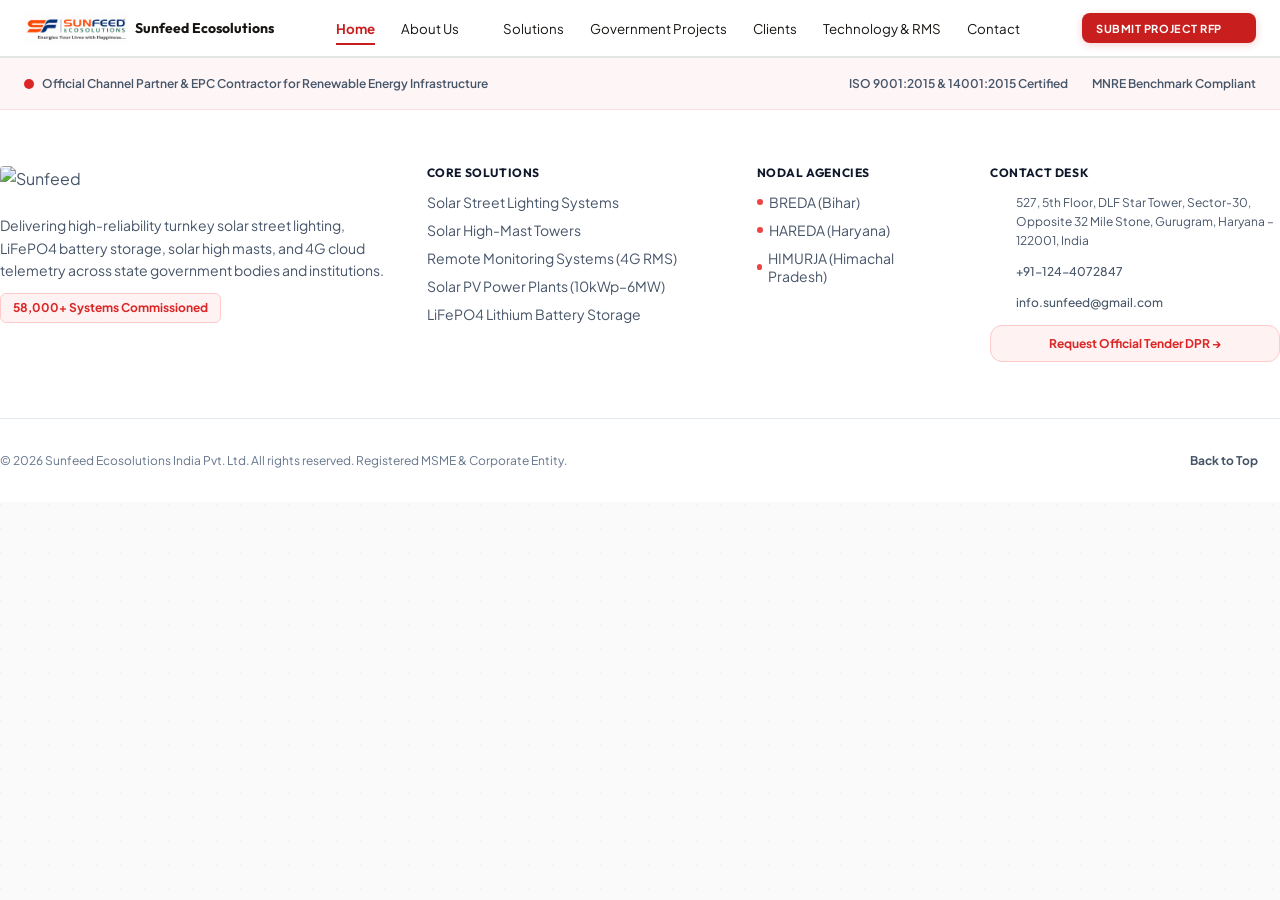
==== commit ef58149a: "Add banner images and optimizations - Added banner images for Clients page (clients.png) - Added ban" ====
--- a/index.html
+++ b/index.html
@@ -31,6 +31,12 @@
 
   <!-- Lucide Icons CDN -->
   <script src="https://unpkg.com/lucide@latest/dist/umd/lucide.js"></script>
+
+  <!-- Preload banner images for faster loading -->
+  <link rel="preload" as="image" href="images/clients.png" />
+  <link rel="preload" as="image" href="images/contact.png" />
+  <link rel="preload" as="image" href="images/rms_pg.png" />
+  <link rel="preload" as="image" href="images/government_banner.jpeg" />
 
   <!-- Styles -->
   <link rel="stylesheet" href="css/styles.css" />
@@ -123,19 +129,7 @@
             </div>
           </div>
 
-          <div class="nav-dropdown" onmouseenter="showDropdown('solutions')" onmouseleave="hideDropdown('solutions')">
-            <button type="button" class="nav-link" data-page="solutions" onclick="navigateTo('solutions')">
-              Solutions <i data-lucide="chevron-down"></i>
-            </button>
-            <div class="dropdown-menu" id="dropdown-solutions">
-              <button type="button" onclick="navigateTo('solutions','sol-street-lighting')"><i data-lucide="sun"></i> Solar Street Lighting</button>
-              <button type="button" onclick="navigateTo('solutions','sol-high-mast')"><i data-lucide="tower-control"></i> Solar High Mast</button>
-              <button type="button" onclick="navigateTo('solutions','sol-solar-pv')"><i data-lucide="zap"></i> Solar PV Plants</button>
-              <button type="button" onclick="navigateTo('solutions','sol-battery-storage')"><i data-lucide="battery-charging"></i> Battery Storage</button>
-              <button type="button" onclick="navigateTo('solutions','sol-remote-monitoring')"><i data-lucide="activity"></i> Remote Monitoring</button>
-              <button type="button" onclick="navigateTo('solutions','sol-amc-maintenance')"><i data-lucide="wrench"></i> AMC / O&amp;M</button>
-            </div>
-          </div>
+          <button type="button" class="nav-link" data-page="solutions" onclick="navigateTo('solutions')">Solutions</button>
 
           <button type="button" class="nav-link" data-page="government" onclick="navigateTo('government')">Government Projects</button>
           <button type="button" class="nav-link" data-page="clients" onclick="navigateTo('clients')">Clients</button>
--- a/css/styles.css
+++ b/css/styles.css
@@ -681,12 +681,15 @@
 
 /* Banner with background image */
 .page-banner.page-banner-img {
-  background-size: 100% 100%;
+  background-size: cover;
   background-position: center center;
   background-repeat: no-repeat;
   background-color: #171412;
   min-height: 360px;
   padding: 64px 0;
+  /* Optimize image rendering */
+  image-rendering: -webkit-optimize-contrast;
+  image-rendering: crisp-edges;
 }
 @media (min-width: 768px) { .page-banner.page-banner-img { min-height: 450px; padding: 80px 0; } }
 @media (min-width: 1024px) { .page-banner.page-banner-img { min-height: 520px; padding: 96px 0; } }
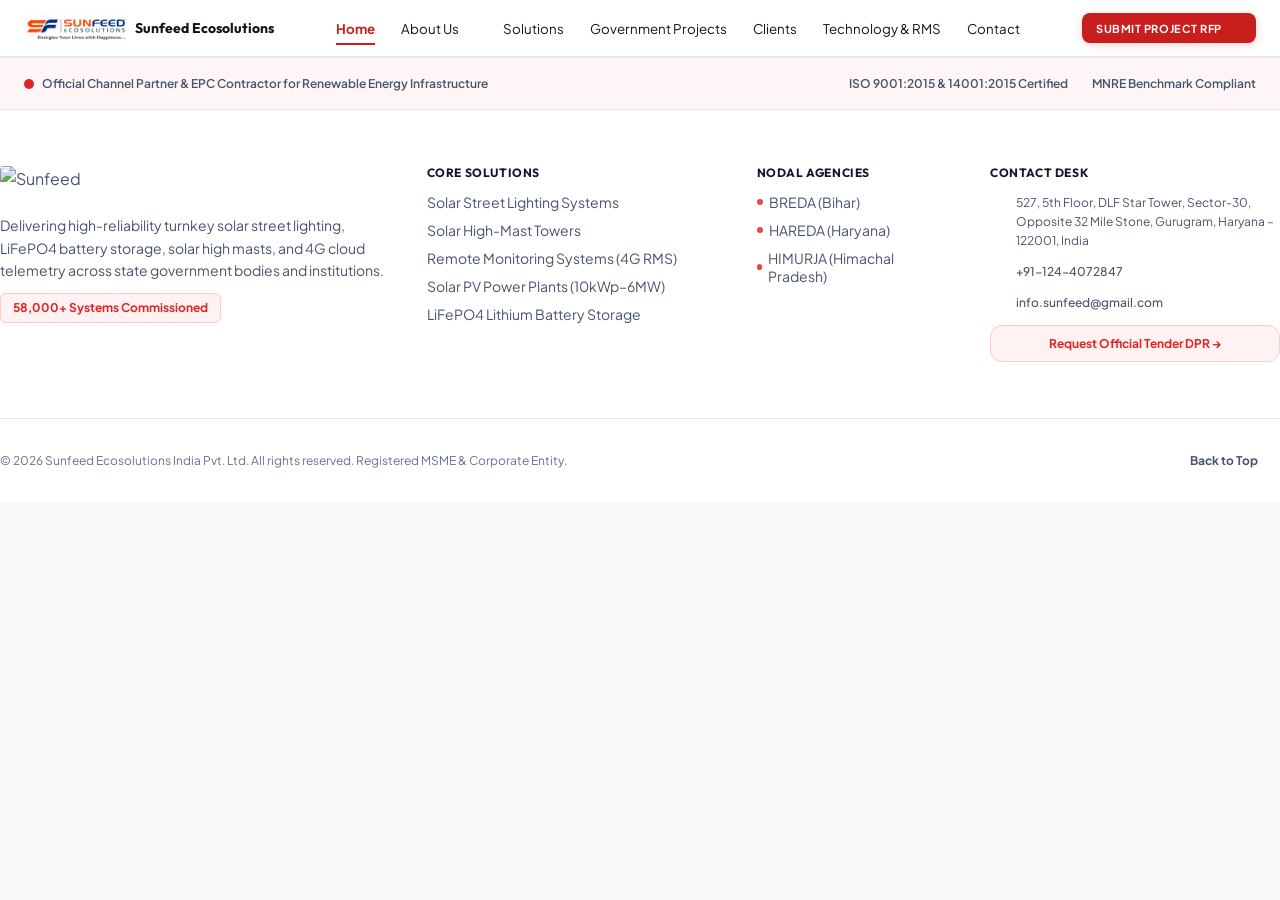
==== commit fe85e928: "Add contact_pg.png background to contact section - Added contact_pg.png as background image for cont" ====
--- a/index.html
+++ b/index.html
@@ -35,6 +35,7 @@
   <!-- Preload banner images for faster loading -->
   <link rel="preload" as="image" href="images/clients.png" />
   <link rel="preload" as="image" href="images/contact.png" />
+  <link rel="preload" as="image" href="images/contact_pg.png" />
   <link rel="preload" as="image" href="images/rms_pg.png" />
   <link rel="preload" as="image" href="images/government_banner.jpeg" />
 
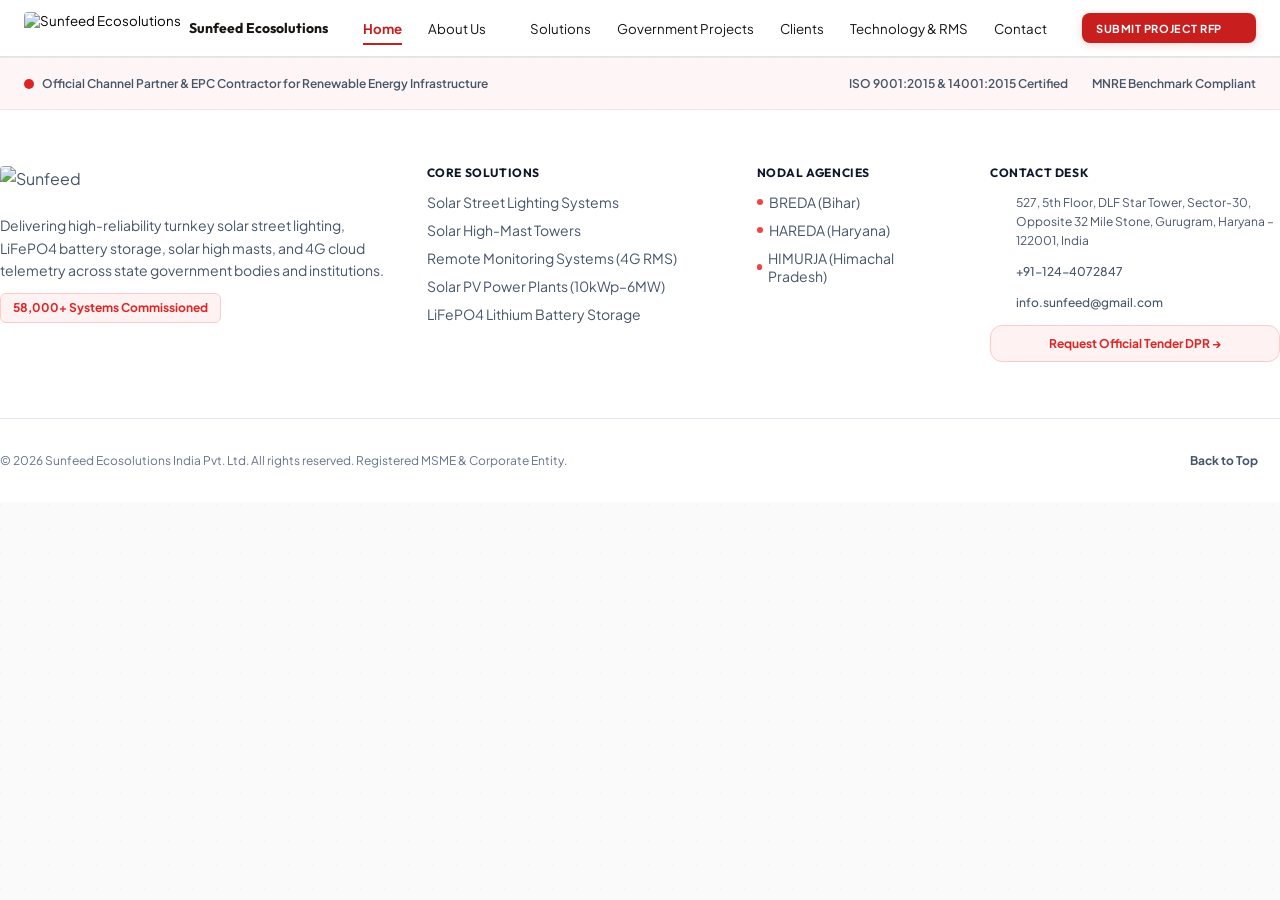
==== commit 20bc1551: "Update navbar logo to sunfeed-logo.jpeg - Changed from sunfeed_company_logo.png to sunfeed-logo.jpeg" ====
--- a/index.html
+++ b/index.html
@@ -8,7 +8,7 @@
   <meta name="keywords" content="Sunfeed Ecosolutions, Sunfeed India, solar street lighting, solar high mast, BREDA Bihar solar, HAREDA Haryana solar, HIMURJA Himachal solar, LiFePO4 battery, remote monitoring solar RMS, solar EPC contractor India, MGSSLY solar" />
   <meta name="author" content="Sunfeed Ecosolutions India Pvt. Ltd." />
   <meta name="robots" content="index, follow" />
-  <link rel="icon" type="image/svg+xml" href="images/favicon.svg" />
+  <link rel="icon" type="image/png" href="images/favicon.png" />
   <link rel="canonical" href="https://www.sunfeed.in/" />
 
   <!-- Open Graph -->
@@ -35,7 +35,7 @@
   <!-- Preload banner images for faster loading -->
   <link rel="preload" as="image" href="images/clients.png" />
   <link rel="preload" as="image" href="images/contact.png" />
-  <link rel="preload" as="image" href="images/contact_pg.png" />
+  <link rel="preload" as="image" href="images/contact_bg.png" />
   <link rel="preload" as="image" href="images/rms_pg.png" />
   <link rel="preload" as="image" href="images/government_banner.jpeg" />
 
@@ -111,7 +111,7 @@
     <nav class="main-nav" id="main-nav">
       <div class="container nav-inner">
         <button type="button" class="logo-btn" onclick="navigateTo('home')" aria-label="Sunfeed Home">
-          <img src="images/sunfeed_company_logo.png" alt="Sunfeed Ecosolutions" class="logo-img" />
+          <img src="images/sunfeed-logo.jpeg" alt="Sunfeed Ecosolutions" class="logo-img" />
           <span class="logo-text">Sunfeed Ecosolutions</span>
         </button>
 
--- a/css/styles.css
+++ b/css/styles.css
@@ -1410,11 +1410,32 @@
    FOOTER
    ========================================================== */
 .site-footer {
+  position: relative;
   background-color: white;
   background-image: radial-gradient(circle at 1px 1px, rgba(0,0,0,0.012) 1px, transparent 0);
   background-size: 24px 24px;
   color: var(--slate);
   border-top: 1px solid var(--border);
+}
+
+.site-footer::after {
+  content: '';
+  position: absolute;
+  bottom: 0;
+  left: 0;
+  right: 0;
+  height: 120px;
+  background-image: url('../images/bg.png');
+  background-position: center bottom;
+  background-repeat: no-repeat;
+  background-size: 100% auto;
+  pointer-events: none;
+  z-index: 0;
+}
+
+.site-footer > * {
+  position: relative;
+  z-index: 1;
 }
 
 .footer-highlight-strip {
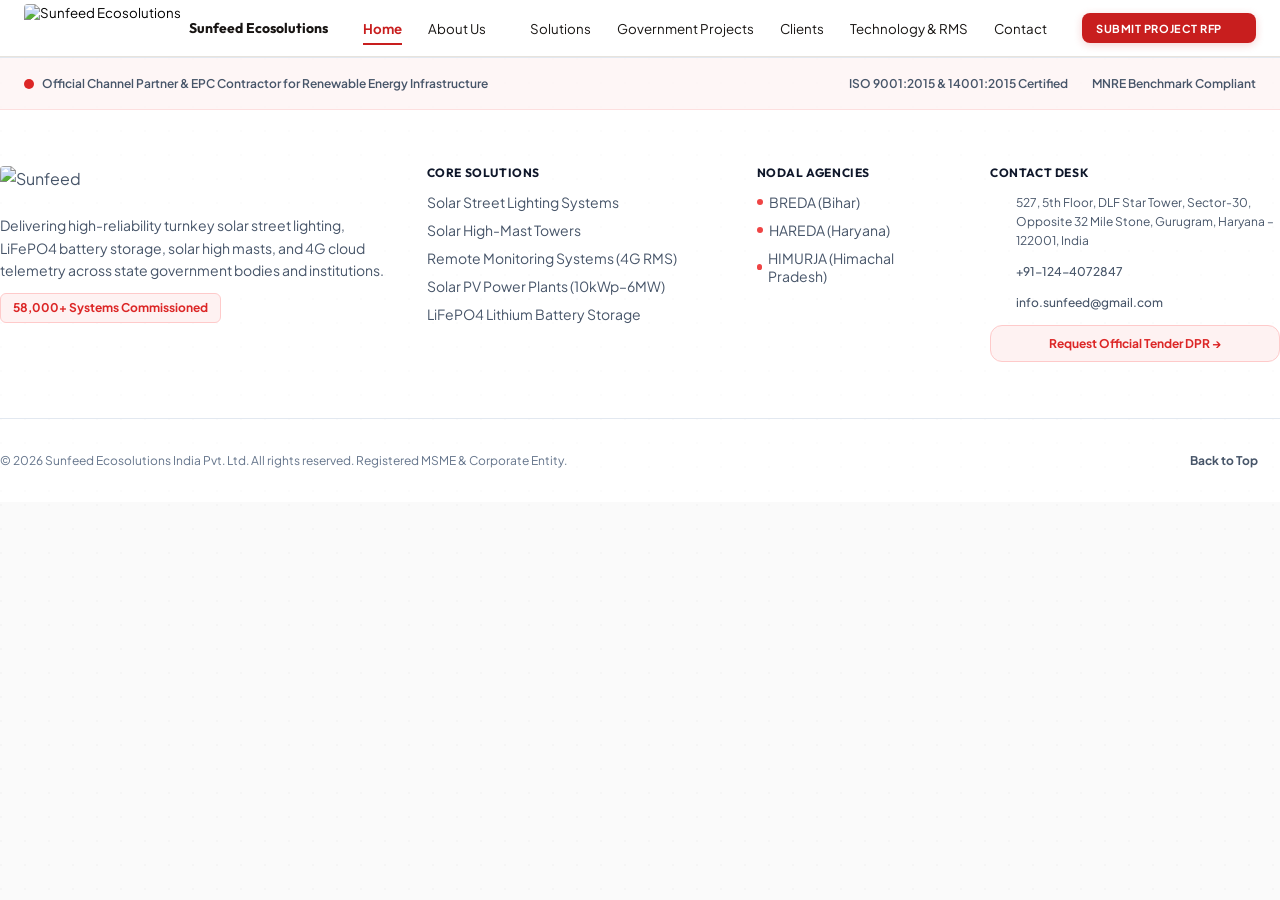
==== commit daaca754: "Update phone number from mobile to landline 0124 4072847" ====
--- a/index.html
+++ b/index.html
@@ -94,9 +94,9 @@
             </button>
           </div>
           <div class="utility-separator"></div>
-          <a href="tel:+919811200000" class="utility-contact">
+          <a href="tel:+911244072847" class="utility-contact">
             <i data-lucide="phone"></i>
-            <span class="hide-xs">+91 98112 00000</span>
+            <span class="hide-xs">0124 4072847</span>
           </a>
           <div class="utility-separator hide-mobile"></div>
           <a href="mailto:info@sunfeed.in" class="utility-email hide-mobile">
@@ -262,7 +262,7 @@
 
   <!-- Sticky Mobile Bottom Bar -->
   <div class="sticky-mobile-bar" id="sticky-mobile-bar">
-    <a href="tel:+919811200000" class="sticky-phone" aria-label="Call">
+    <a href="tel:+911244072847" class="sticky-phone" aria-label="Call">
       <i data-lucide="phone"></i>
     </a>
     <button type="button" class="btn-primary flex-1" onclick="navigateTo('contact')">
--- a/css/styles.css
+++ b/css/styles.css
@@ -267,7 +267,7 @@
   gap: 8px;
   flex-shrink: 0;
 }
-.logo-img { height: 32px; width: auto; border-radius: 4px; }
+.logo-img { height: 48px; width: auto; border-radius: 4px; }
 .logo-text { font-family: 'Outfit', sans-serif; font-weight: 700; font-size: 14px; color: var(--dark-accent); }
 
 /* Nav Links */
@@ -712,9 +712,11 @@
   padding: 80px 0;
 }
 .section-warm {
-  background-color: var(--bg-warm);
-  background-image: radial-gradient(circle at 1px 1px, rgba(0,0,0,0.015) 1px, transparent 0);
-  background-size: 24px 24px;
+  background-color: transparent !important;
+  background-image: url('../images/fourbg.png') !important;
+  background-size: cover !important;
+  background-position: center !important;
+  background-repeat: no-repeat !important;
   border-bottom: 1px solid var(--border-warm);
 }
 .section-white {
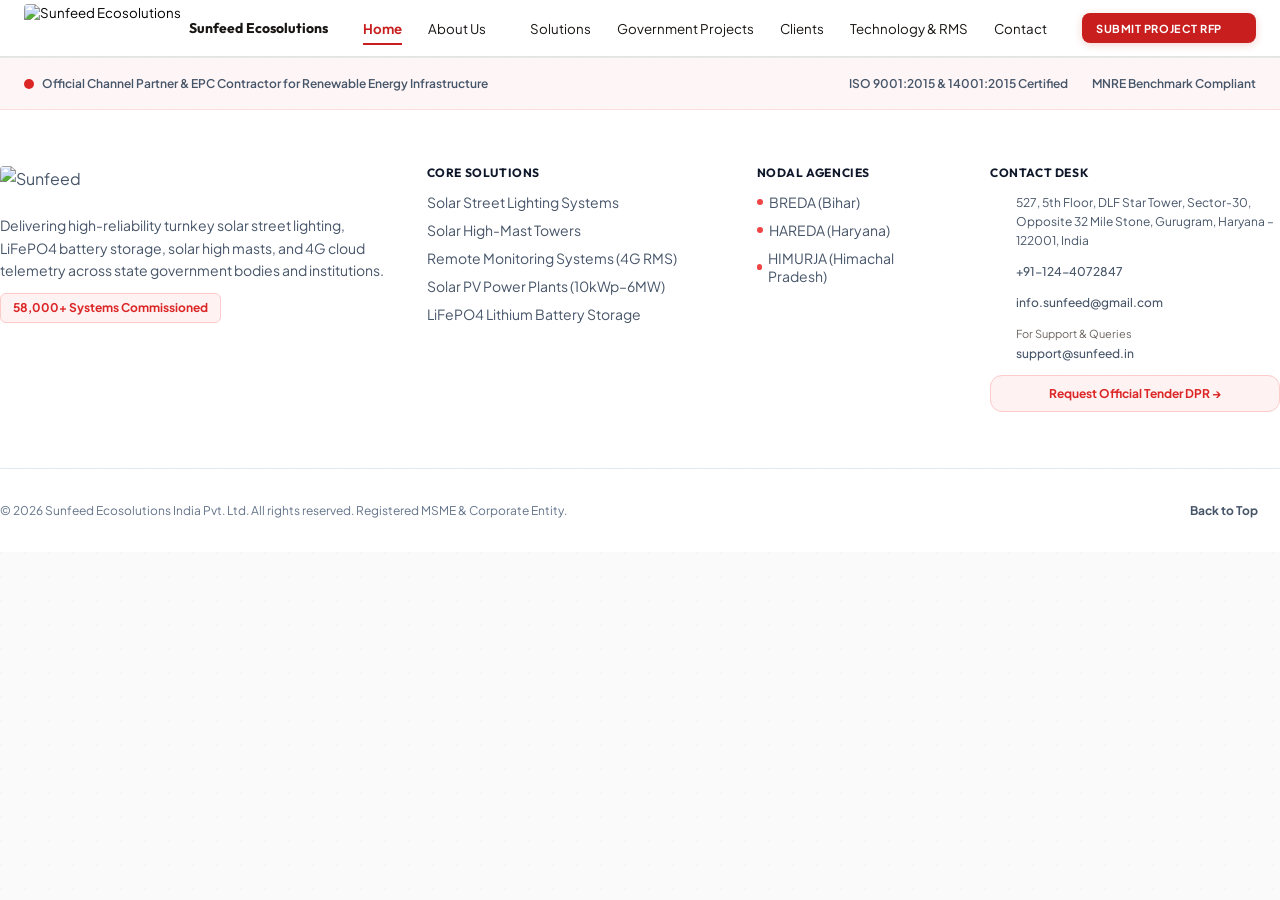
==== commit f064bbd2: "Add BREDA project images and support email for queries" ====
--- a/index.html
+++ b/index.html
@@ -245,6 +245,13 @@
             <i data-lucide="mail"></i>
             <a href="mailto:info.sunfeed@gmail.com">info.sunfeed@gmail.com</a>
           </div>
+          <div class="footer-contact-item">
+            <i data-lucide="help-circle"></i>
+            <div>
+              <div style="font-size:11px;color:var(--muted);margin-bottom:2px;">For Support & Queries</div>
+              <a href="mailto:support@sunfeed.in">support@sunfeed.in</a>
+            </div>
+          </div>
           <button type="button" class="btn-outline full-width" onclick="navigateTo('contact')">
             Request Official Tender DPR →
           </button>
